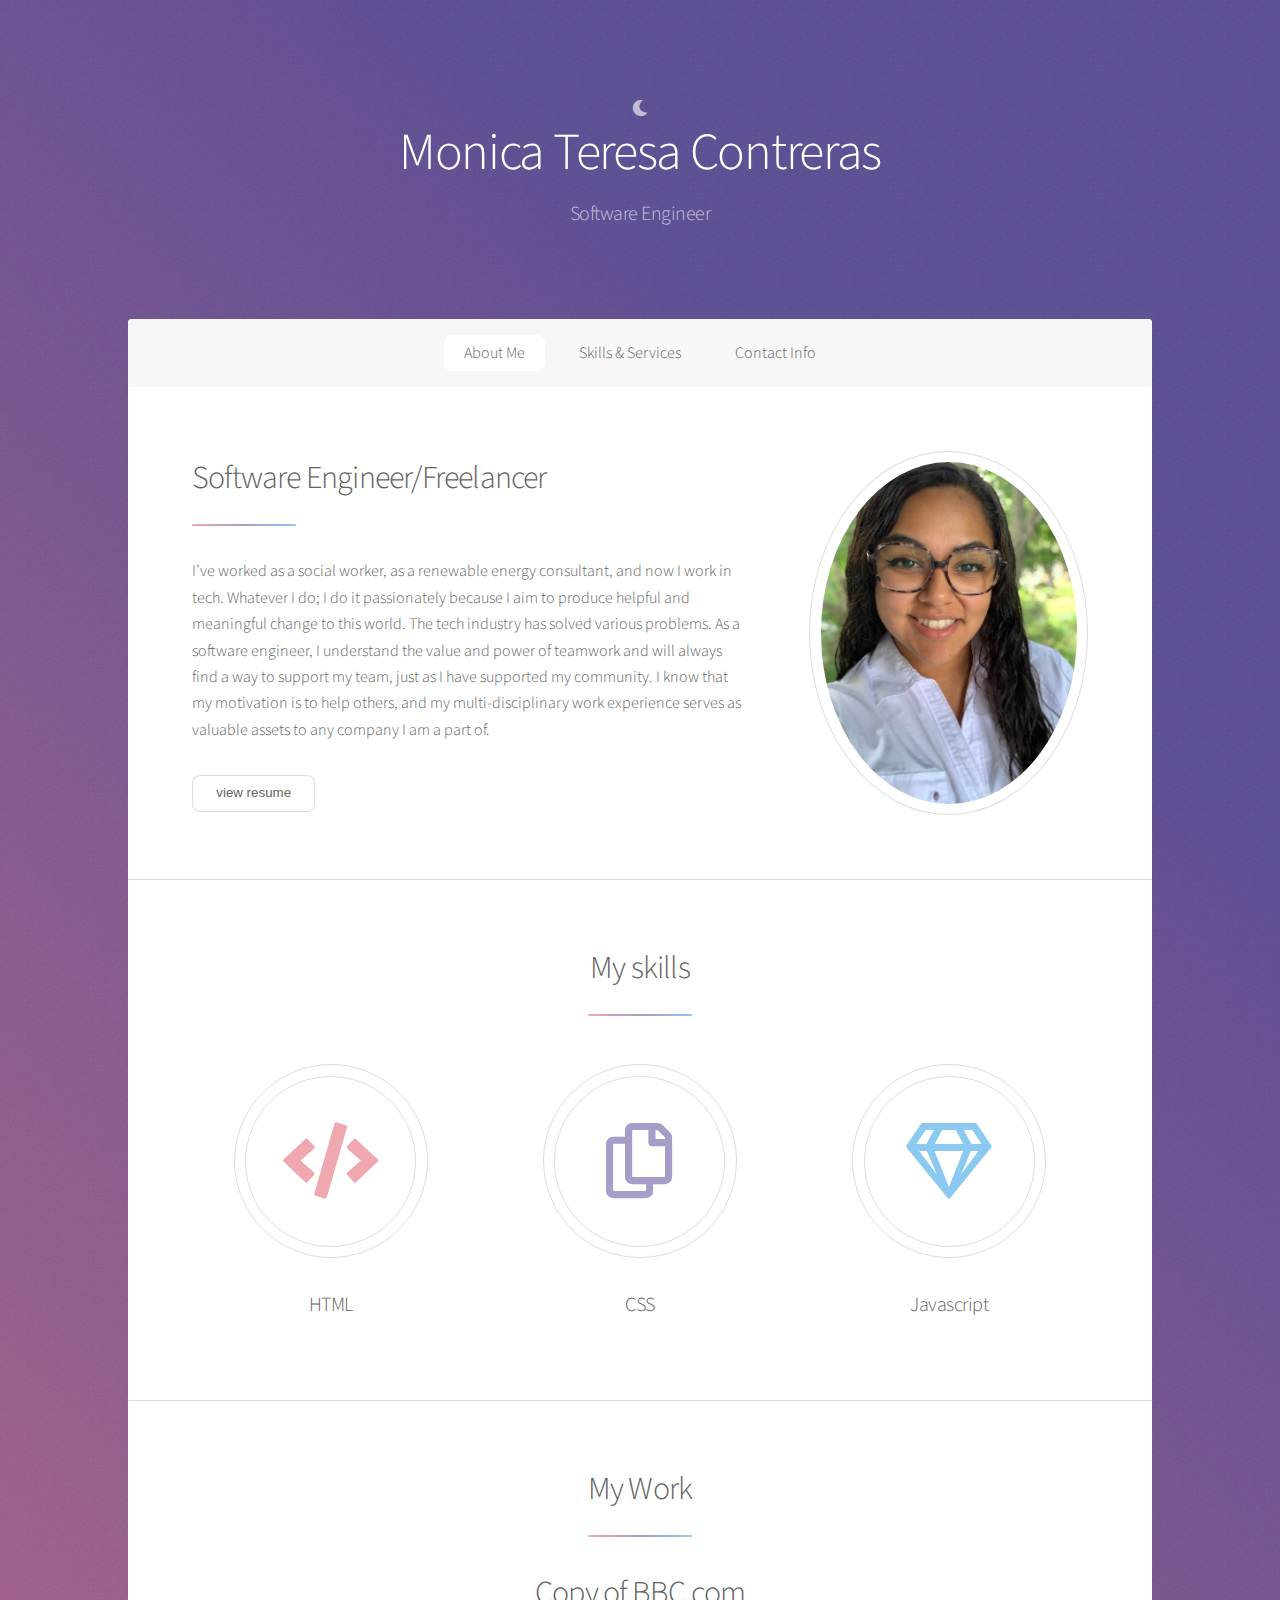
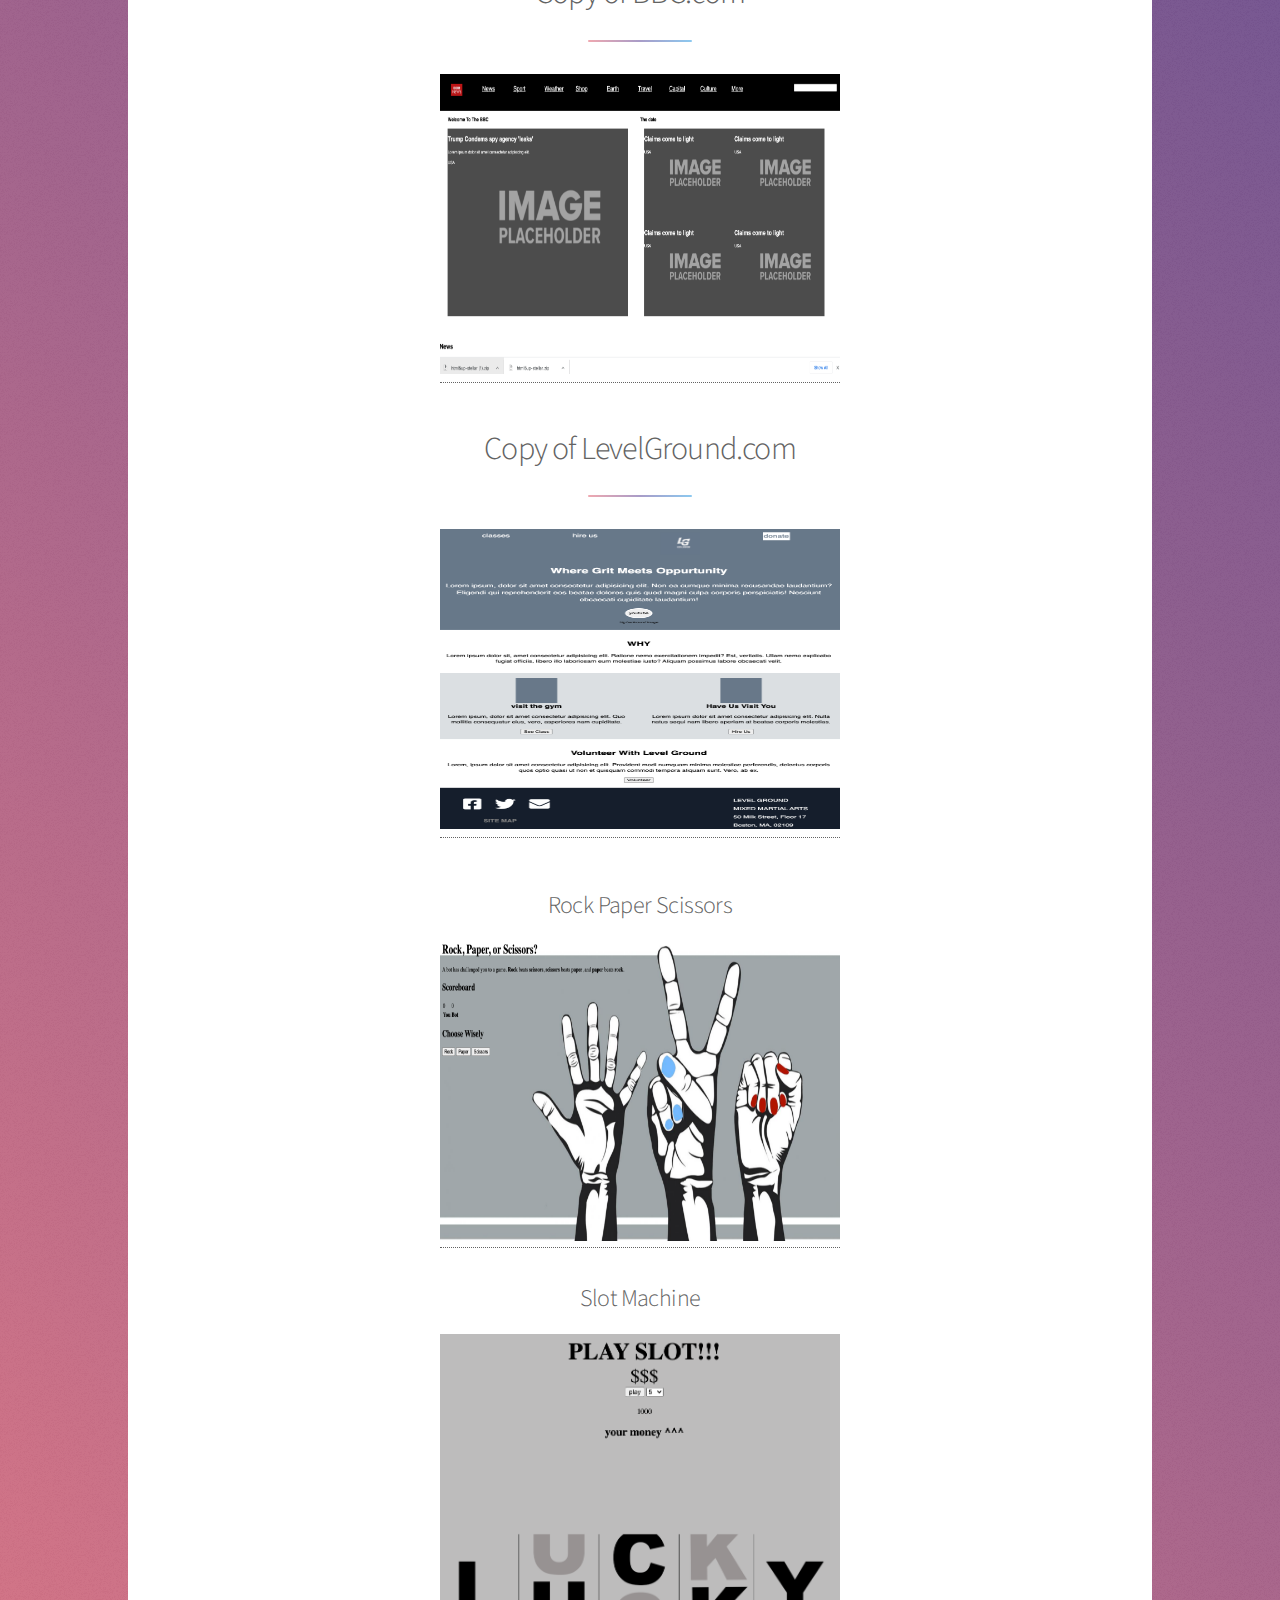
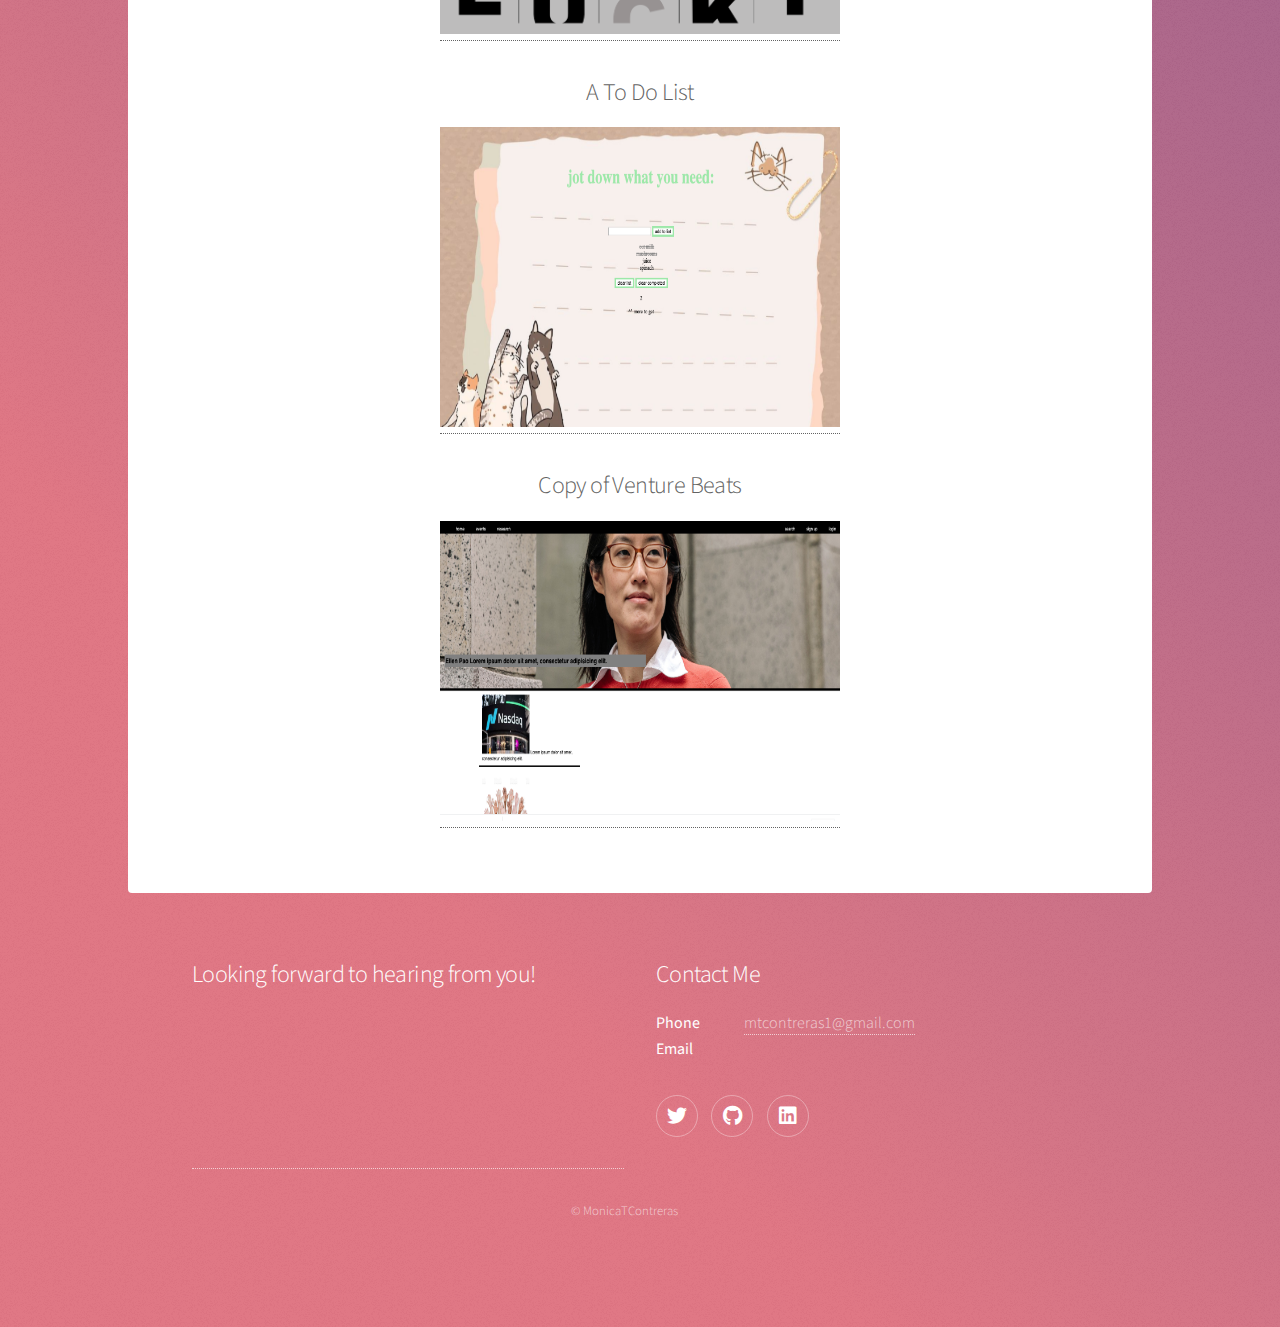
==== portfolio/index.html @ 84d10ff9 "firstPush" ====
<!DOCTYPE HTML>
<!--
	Stellar by HTML5 UP
	html5up.net | @ajlkn
	Free for personal and commercial use under the CCA 3.0 license (html5up.net/license)
-->
<html>
	<head>
		<title>Monica Contreras's portfolio </title>
		<meta charset="utf-8" />
		<meta name="viewport" content="width=device-width, initial-scale=1, user-scalable=no" />
		<link rel="stylesheet" href="assets/css/main.css" />
		<noscript><link rel="stylesheet" href="assets/css/noscript.css" /></noscript>
	</head>
	<body class="is-preload">

		<!-- Wrapper -->
			<div id="wrapper">

				<!-- Header -->
					<header id="header" class="alt">
						<i class="fas fa-moon"></i>
						<!-- <span class="logo"><img src="images/logo.svg" alt="" /></span> -->
						<h1>Monica Teresa Contreras</h1>
						<p>  Software Engineer </p>
					</header>
				

				<!-- Nav -->
					<nav id="nav">
						<ul>
							<li><a href="#intro" class="active">About Me</a></li>
							<li><a href="#first">Skills & Services</a></li>
							<li><a href="#cta">Contact Info </a></li>
						</ul>
					</nav>

				<!-- Main -->
					<div id="main">

						<!-- Introduction -->
							<section id="intro" class="main">
								<div class="spotlight">
									<div class="content">
										<header class="major">
											<h2> Software Engineer/Freelancer</h2>
										</header>
										<p> 
											​​I’ve worked as a social worker, as a renewable energy consultant, and now I work in tech. Whatever I do; I do it passionately because I aim to produce helpful and meaningful change to this world. The tech industry has solved various problems. As a software engineer, I understand the value and power of teamwork and will always find a way to support my team, just as I have supported my community. I know that my motivation is to help others, and my multi-disciplinary work experience serves as valuable assets to any company I am a part of. 
										</p>
										<button>view resume</button>

									
									</div>
									<span class="image"><img src="images/resumepicture.jpeg" alt="" /></span>
								</div>
							</section>

						<!-- First Section -->
							<section id="first" class="main special">
								<header class="major">
									<h2> My skills</h2>
								</header>
								<ul class="features">
									<li>
										<span class="icon solid major style1 fa-code"></span>
										<h3>HTML</h3>
									</li>
									<li>
										<span class="icon major style3 fa-copy"></span>
										<h3>CSS</h3>
									</li>
									<li>
										<span class="icon major style5 fa-gem"></span>
										<h3>Javascript</h3>
									</li>
								</ul>
				
								</footer>
							</section>

					
						<!-- Get Started -->
							<section id="cta" class="main special">
								<header class="major">
									<h2>My Work</h2>
									<h2>Copy of BBC.com</h2>
									<p> <a href="https://monicasbbc.netlify.app/"><img src="images/bbcscreenshot.png"alt="BBC" width="400" height="300"></a></p>

									<h2>Copy of LevelGround.com</h2>
								<p> <a href="https://monicasthelevelground.netlify.app"><img src="images/levelgroundscreenshot.png" alt="levelground" width="400" height="300" >
								</a></p>
								</header>
								<footer class="major"> 
									<h2>Rock Paper Scissors</h2>
									<p> <a href="https://monicasrockpaperscissors.netlify.app/"><img src="images/rockpapersciss.png" alt="rock paper scissors" width="400" height="300"></a></p>
									<h2>Slot Machine</h2>
									<p> <a href="https://monicasslotmachine.netlify.app"><img src="images/slot.png" alt="slot machine" width="400" height="300"></p>
									<h2>A To Do List</h2>
									<p> <a href="https://monicastodolist.netlify.app"><img src="images/todo.png" alt="to do list" width="400" height="300"></p>
									<h2> Copy of Venture Beats</h2>
									<p> <a href="https://monicastheventurebeats.netlify.app"><img src="images/venture.png" alt="venture beats" width="400" height="300"></p>
									
								</footer>
							</section>

					</div>

				<!-- Footer -->
					<footer id="footer">
						<section>
							<h2>Looking forward to hearing from you!</h2>
						
							<!-- <ul class="actions">
								<li><a href="generic.html" class="button">Learn More</a></li>
							</ul> -->
						</section>
						<section>
							<h2>Contact Me</h2>
							<dl class="alt">
								<dt>Phone</dt>
								<dd></dd>
								<dt>Email</dt>
								<dd><a href="#">mtcontreras1@gmail.com</a></dd>
							</dl>
							<ul class="icons">
								<li><a href="https://twitter.com/MContreras_112" class="icon brands fa-twitter alt"><span class="label">Twitter</span></a></li>
								<li><a href="https://github.com/Mcontre11" class="icon brands fa-github alt"><span class="label">GitHub</span></a></li>
								<li><a href="https://www.linkedin.com/in/monica-contreras-5889a5202/" class="icon brands fa-linkedin alt"><span class="label"></span></a></li>
							</ul>
							</section>
							
						
						<p class="copyright">&copy; MonicaTContreras</p>
					</footer>

			</div>

		<!-- Scripts -->
			<script src="assets/js/jquery.min.js"></script>
			<script src="assets/js/jquery.scrollex.min.js"></script>
			<script src="assets/js/jquery.scrolly.min.js"></script>
			<script src="assets/js/browser.min.js"></script>
			<script src="assets/js/breakpoints.min.js"></script>
			<script src="assets/js/util.js"></script>
			<script src="assets/js/main.js"></script>

	</body>
</html>
---- portfolio/assets/css/main.css ----
@import url(fontawesome-all.min.css);
@import 'https://fonts.googleapis.com/css?family=Source+Sans+Pro:300,400';

/*
	Stellar by HTML5 UP
	html5up.net | @ajlkn
	Free for personal and commercial use under the CCA 3.0 license (html5up.net/license)
*/

html, body, div, span, applet, object,
iframe, h1, h2, h3, h4, h5, h6, p, blockquote,
pre, a, abbr, acronym, address, big, cite,
code, del, dfn, em, img, ins, kbd, q, s, samp,
small, strike, strong, sub, sup, tt, var, b,
u, i, center, dl, dt, dd, ol, ul, li, fieldset,
form, label, legend, table, caption, tbody,
tfoot, thead, tr, th, td, article, aside,
canvas, details, embed, figure, figcaption,
footer, header, hgroup, menu, nav, output, ruby,
section, summary, time, mark, audio, video {
	margin: 0;
	padding: 0;
	border: 0;
	font-size: 100%;
	font: inherit;
	vertical-align: baseline;}

article, aside, details, figcaption, figure,
footer, header, hgroup, menu, nav, section {
	display: block;}

body {
	line-height: 1;
}

ol, ul {
	list-style: none;
}

blockquote, q {
	quotes: none;
}

	blockquote:before, blockquote:after, q:before, q:after {
		content: '';
		content: none;
	}

table {
	border-collapse: collapse;
	border-spacing: 0;
}

body {
	-webkit-text-size-adjust: none;
}

mark {
	background-color: transparent;
	color: inherit;
}

input::-moz-focus-inner {
	border: 0;
	padding: 0;
}

input, select, textarea {
	-moz-appearance: none;
	-webkit-appearance: none;
	-ms-appearance: none;
	appearance: none;
}

/* Basic */

	@-ms-viewport {
		width: device-width;
	}

	body {
		-ms-overflow-style: scrollbar;
	}

	@media screen and (max-width: 480px) {

		html, body {
			min-width: 320px;
		}

	}

	html {
		box-sizing: border-box;
	}

	*, *:before, *:after {
		box-sizing: inherit;
	}

	body {
		background-color: #935d8c;
		background-image: url("images/overlay.png"), -moz-linear-gradient(45deg, #e37682 15%, #5f4d93 85%);
		background-image: url("images/overlay.png"), -webkit-linear-gradient(45deg, #e37682 15%, #5f4d93 85%);
		background-image: url("images/overlay.png"), -ms-linear-gradient(45deg, #e37682 15%, #5f4d93 85%);
		background-image: url("images/overlay.png"), linear-gradient(45deg, #e37682 15%, #5f4d93 85%);
	}

		body.is-preload *, body.is-preload *:before, body.is-preload *:after {
			-moz-animation: none !important;
			-webkit-animation: none !important;
			-ms-animation: none !important;
			animation: none !important;
			-moz-transition: none !important;
			-webkit-transition: none !important;
			-ms-transition: none !important;
			transition: none !important;
		}

/* Type */

	body {
		background-color: #935d8c;
		color: rgba(255, 255, 255, 0.65);
	}

	body, input, select, textarea {
		font-family: "Source Sans Pro", Helvetica, sans-serif;
		font-size: 17pt;
		font-weight: 300;
		line-height: 1.65;
	}

		@media screen and (max-width: 1680px) {

			body, input, select, textarea {
				font-size: 14pt;
			}

		}

		@media screen and (max-width: 1280px) {

			body, input, select, textarea {
				font-size: 12pt;
			}

		}

		@media screen and (max-width: 360px) {

			body, input, select, textarea {
				font-size: 11pt;
			}

		}

	a {
		-moz-transition: color 0.2s ease, border-bottom 0.2s ease;
		-webkit-transition: color 0.2s ease, border-bottom 0.2s ease;
		-ms-transition: color 0.2s ease, border-bottom 0.2s ease;
		transition: color 0.2s ease, border-bottom 0.2s ease;
		text-decoration: none;
		border-bottom: dotted 1px;
		color: inherit;
	}

		a:hover {
			border-bottom-color: transparent;
		}

	strong, b {
		font-weight: 400;
	}

	em, i {
		font-style: italic;
	}

	p {
		margin: 0 0 2em 0;
	}

		p.content {
			-moz-columns: 20em 2;
			-webkit-columns: 20em 2;
			-ms-columns: 20em 2;
			columns: 20em 2;
			-moz-column-gap: 2em;
			-webkit-column-gap: 2em;
			-ms-column-gap: 2em;
			column-gap: 2em;
			text-align: justify;
		}

	h1, h2, h3, h4, h5, h6 {
		font-weight: 300;
		line-height: 1.5;
		margin: 0 0 0.7em 0;
		letter-spacing: -0.025em;
	}

		h1 a, h2 a, h3 a, h4 a, h5 a, h6 a {
			color: inherit;
			text-decoration: none;
		}

	h1 {
		font-size: 2.5em;
		line-height: 1.2;
	}

	h2 {
		font-size: 1.5em;
	}

	h3 {
		font-size: 1.25em;
	}

	h4 {
		font-size: 1.1em;
	}

	h5 {
		font-size: 0.9em;
	}

	h6 {
		font-size: 0.7em;
	}

	@media screen and (max-width: 736px) {

		h1 {
			font-size: 2em;
		}

	}

	sub {
		font-size: 0.8em;
		position: relative;
		top: 0.5em;
	}

	sup {
		font-size: 0.8em;
		position: relative;
		top: -0.5em;
	}

	blockquote {
		border-left: solid 4px;
		font-style: italic;
		margin: 0 0 2em 0;
		padding: 0.5em 0 0.5em 2em;
	}

	code {
		border-radius: 8px;
		border: solid 1px;
		font-family: "Courier New", monospace;
		font-size: 0.9em;
		margin: 0 0.25em;
		padding: 0.25em 0.65em;
	}

	pre {
		-webkit-overflow-scrolling: touch;
		font-family: "Courier New", monospace;
		font-size: 0.9em;
		margin: 0 0 2em 0;
	}

		pre code {
			display: block;
			line-height: 1.75;
			padding: 1em 1.5em;
			overflow-x: auto;
		}

	hr {
		border: 0;
		border-bottom: solid 1px;
		margin: 2em 0;
	}

		hr.major {
			margin: 3em 0;
		}

	.align-left {
		text-align: left;
	}

	.align-center {
		text-align: center;
	}

	.align-right {
		text-align: right;
	}

	input, select, textarea {
		color: #ffffff;
	}

	a:hover {
		color: #ffffff;
	}

	strong, b {
		color: #ffffff;
	}

	h1, h2, h3, h4, h5, h6 {
		color: #ffffff;
	}

	blockquote {
		border-left-color: rgba(255, 255, 255, 0.35);
	}

	code {
		background: rgba(255, 255, 255, 0.075);
		border-color: rgba(255, 255, 255, 0.35);
	}

	hr {
		border-bottom-color: rgba(255, 255, 255, 0.35);
	}

/* Row */

	.row {
		display: flex;
		flex-wrap: wrap;
		box-sizing: border-box;
		align-items: stretch;
	}

		.row > * {
			box-sizing: border-box;
		}

		.row.gtr-uniform > * > :last-child {
			margin-bottom: 0;
		}

		.row.aln-left {
			justify-content: flex-start;
		}

		.row.aln-center {
			justify-content: center;
		}

		.row.aln-right {
			justify-content: flex-end;
		}

		.row.aln-top {
			align-items: flex-start;
		}

		.row.aln-middle {
			align-items: center;
		}

		.row.aln-bottom {
			align-items: flex-end;
		}

		.row > .imp {
			order: -1;
		}

		.row > .col-1 {
			width: 8.33333%;
		}

		.row > .off-1 {
			margin-left: 8.33333%;
		}

		.row > .col-2 {
			width: 16.66667%;
		}

		.row > .off-2 {
			margin-left: 16.66667%;
		}

		.row > .col-3 {
			width: 25%;
		}

		.row > .off-3 {
			margin-left: 25%;
		}

		.row > .col-4 {
			width: 33.33333%;
		}

		.row > .off-4 {
			margin-left: 33.33333%;
		}

		.row > .col-5 {
			width: 41.66667%;
		}

		.row > .off-5 {
			margin-left: 41.66667%;
		}

		.row > .col-6 {
			width: 50%;
		}

		.row > .off-6 {
			margin-left: 50%;
		}

		.row > .col-7 {
			width: 58.33333%;
		}

		.row > .off-7 {
			margin-left: 58.33333%;
		}

		.row > .col-8 {
			width: 66.66667%;
		}

		.row > .off-8 {
			margin-left: 66.66667%;
		}

		.row > .col-9 {
			width: 75%;
		}

		.row > .off-9 {
			margin-left: 75%;
		}

		.row > .col-10 {
			width: 83.33333%;
		}

		.row > .off-10 {
			margin-left: 83.33333%;
		}

		.row > .col-11 {
			width: 91.66667%;
		}

		.row > .off-11 {
			margin-left: 91.66667%;
		}

		.row > .col-12 {
			width: 100%;
		}

		.row > .off-12 {
			margin-left: 100%;
		}

		.row.gtr-0 {
			margin-top: 0;
			margin-left: 0em;
		}

			.row.gtr-0 > * {
				padding: 0 0 0 0em;
			}

			.row.gtr-0.gtr-uniform {
				margin-top: 0em;
			}

				.row.gtr-0.gtr-uniform > * {
					padding-top: 0em;
				}

		.row.gtr-25 {
			margin-top: 0;
			margin-left: -0.375em;
		}

			.row.gtr-25 > * {
				padding: 0 0 0 0.375em;
			}

			.row.gtr-25.gtr-uniform {
				margin-top: -0.375em;
			}

				.row.gtr-25.gtr-uniform > * {
					padding-top: 0.375em;
				}

		.row.gtr-50 {
			margin-top: 0;
			margin-left: -0.75em;
		}

			.row.gtr-50 > * {
				padding: 0 0 0 0.75em;
			}

			.row.gtr-50.gtr-uniform {
				margin-top: -0.75em;
			}

				.row.gtr-50.gtr-uniform > * {
					padding-top: 0.75em;
				}

		.row {
			margin-top: 0;
			margin-left: -1.5em;
		}

			.row > * {
				padding: 0 0 0 1.5em;
			}

			.row.gtr-uniform {
				margin-top: -1.5em;
			}

				.row.gtr-uniform > * {
					padding-top: 1.5em;
				}

		.row.gtr-150 {
			margin-top: 0;
			margin-left: -2.25em;
		}

			.row.gtr-150 > * {
				padding: 0 0 0 2.25em;
			}

			.row.gtr-150.gtr-uniform {
				margin-top: -2.25em;
			}

				.row.gtr-150.gtr-uniform > * {
					padding-top: 2.25em;
				}

		.row.gtr-200 {
			margin-top: 0;
			margin-left: -3em;
		}

			.row.gtr-200 > * {
				padding: 0 0 0 3em;
			}

			.row.gtr-200.gtr-uniform {
				margin-top: -3em;
			}

				.row.gtr-200.gtr-uniform > * {
					padding-top: 3em;
				}

		@media screen and (max-width: 1680px) {

			.row {
				display: flex;
				flex-wrap: wrap;
				box-sizing: border-box;
				align-items: stretch;
			}

				.row > * {
					box-sizing: border-box;
				}

				.row.gtr-uniform > * > :last-child {
					margin-bottom: 0;
				}

				.row.aln-left {
					justify-content: flex-start;
				}

				.row.aln-center {
					justify-content: center;
				}

				.row.aln-right {
					justify-content: flex-end;
				}

				.row.aln-top {
					align-items: flex-start;
				}

				.row.aln-middle {
					align-items: center;
				}

				.row.aln-bottom {
					align-items: flex-end;
				}

				.row > .imp-xlarge {
					order: -1;
				}

				.row > .col-1-xlarge {
					width: 8.33333%;
				}

				.row > .off-1-xlarge {
					margin-left: 8.33333%;
				}

				.row > .col-2-xlarge {
					width: 16.66667%;
				}

				.row > .off-2-xlarge {
					margin-left: 16.66667%;
				}

				.row > .col-3-xlarge {
					width: 25%;
				}

				.row > .off-3-xlarge {
					margin-left: 25%;
				}

				.row > .col-4-xlarge {
					width: 33.33333%;
				}

				.row > .off-4-xlarge {
					margin-left: 33.33333%;
				}

				.row > .col-5-xlarge {
					width: 41.66667%;
				}

				.row > .off-5-xlarge {
					margin-left: 41.66667%;
				}

				.row > .col-6-xlarge {
					width: 50%;
				}

				.row > .off-6-xlarge {
					margin-left: 50%;
				}

				.row > .col-7-xlarge {
					width: 58.33333%;
				}

				.row > .off-7-xlarge {
					margin-left: 58.33333%;
				}

				.row > .col-8-xlarge {
					width: 66.66667%;
				}

				.row > .off-8-xlarge {
					margin-left: 66.66667%;
				}

				.row > .col-9-xlarge {
					width: 75%;
				}

				.row > .off-9-xlarge {
					margin-left: 75%;
				}

				.row > .col-10-xlarge {
					width: 83.33333%;
				}

				.row > .off-10-xlarge {
					margin-left: 83.33333%;
				}

				.row > .col-11-xlarge {
					width: 91.66667%;
				}

				.row > .off-11-xlarge {
					margin-left: 91.66667%;
				}

				.row > .col-12-xlarge {
					width: 100%;
				}

				.row > .off-12-xlarge {
					margin-left: 100%;
				}

				.row.gtr-0 {
					margin-top: 0;
					margin-left: 0em;
				}

					.row.gtr-0 > * {
						padding: 0 0 0 0em;
					}

					.row.gtr-0.gtr-uniform {
						margin-top: 0em;
					}

						.row.gtr-0.gtr-uniform > * {
							padding-top: 0em;
						}

				.row.gtr-25 {
					margin-top: 0;
					margin-left: -0.375em;
				}

					.row.gtr-25 > * {
						padding: 0 0 0 0.375em;
					}

					.row.gtr-25.gtr-uniform {
						margin-top: -0.375em;
					}

						.row.gtr-25.gtr-uniform > * {
							padding-top: 0.375em;
						}

				.row.gtr-50 {
					margin-top: 0;
					margin-left: -0.75em;
				}

					.row.gtr-50 > * {
						padding: 0 0 0 0.75em;
					}

					.row.gtr-50.gtr-uniform {
						margin-top: -0.75em;
					}

						.row.gtr-50.gtr-uniform > * {
							padding-top: 0.75em;
						}

				.row {
					margin-top: 0;
					margin-left: -1.5em;
				}

					.row > * {
						padding: 0 0 0 1.5em;
					}

					.row.gtr-uniform {
						margin-top: -1.5em;
					}

						.row.gtr-uniform > * {
							padding-top: 1.5em;
						}

				.row.gtr-150 {
					margin-top: 0;
					margin-left: -2.25em;
				}

					.row.gtr-150 > * {
						padding: 0 0 0 2.25em;
					}

					.row.gtr-150.gtr-uniform {
						margin-top: -2.25em;
					}

						.row.gtr-150.gtr-uniform > * {
							padding-top: 2.25em;
						}

				.row.gtr-200 {
					margin-top: 0;
					margin-left: -3em;
				}

					.row.gtr-200 > * {
						padding: 0 0 0 3em;
					}

					.row.gtr-200.gtr-uniform {
						margin-top: -3em;
					}

						.row.gtr-200.gtr-uniform > * {
							padding-top: 3em;
						}

		}

		@media screen and (max-width: 1280px) {

			.row {
				display: flex;
				flex-wrap: wrap;
				box-sizing: border-box;
				align-items: stretch;
			}

				.row > * {
					box-sizing: border-box;
				}

				.row.gtr-uniform > * > :last-child {
					margin-bottom: 0;
				}

				.row.aln-left {
					justify-content: flex-start;
				}

				.row.aln-center {
					justify-content: center;
				}

				.row.aln-right {
					justify-content: flex-end;
				}

				.row.aln-top {
					align-items: flex-start;
				}

				.row.aln-middle {
					align-items: center;
				}

				.row.aln-bottom {
					align-items: flex-end;
				}

				.row > .imp-large {
					order: -1;
				}

				.row > .col-1-large {
					width: 8.33333%;
				}

				.row > .off-1-large {
					margin-left: 8.33333%;
				}

				.row > .col-2-large {
					width: 16.66667%;
				}

				.row > .off-2-large {
					margin-left: 16.66667%;
				}

				.row > .col-3-large {
					width: 25%;
				}

				.row > .off-3-large {
					margin-left: 25%;
				}

				.row > .col-4-large {
					width: 33.33333%;
				}

				.row > .off-4-large {
					margin-left: 33.33333%;
				}

				.row > .col-5-large {
					width: 41.66667%;
				}

				.row > .off-5-large {
					margin-left: 41.66667%;
				}

				.row > .col-6-large {
					width: 50%;
				}

				.row > .off-6-large {
					margin-left: 50%;
				}

				.row > .col-7-large {
					width: 58.33333%;
				}

				.row > .off-7-large {
					margin-left: 58.33333%;
				}

				.row > .col-8-large {
					width: 66.66667%;
				}

				.row > .off-8-large {
					margin-left: 66.66667%;
				}

				.row > .col-9-large {
					width: 75%;
				}

				.row > .off-9-large {
					margin-left: 75%;
				}

				.row > .col-10-large {
					width: 83.33333%;
				}

				.row > .off-10-large {
					margin-left: 83.33333%;
				}

				.row > .col-11-large {
					width: 91.66667%;
				}

				.row > .off-11-large {
					margin-left: 91.66667%;
				}

				.row > .col-12-large {
					width: 100%;
				}

				.row > .off-12-large {
					margin-left: 100%;
				}

				.row.gtr-0 {
					margin-top: 0;
					margin-left: 0em;
				}

					.row.gtr-0 > * {
						padding: 0 0 0 0em;
					}

					.row.gtr-0.gtr-uniform {
						margin-top: 0em;
					}

						.row.gtr-0.gtr-uniform > * {
							padding-top: 0em;
						}

				.row.gtr-25 {
					margin-top: 0;
					margin-left: -0.375em;
				}

					.row.gtr-25 > * {
						padding: 0 0 0 0.375em;
					}

					.row.gtr-25.gtr-uniform {
						margin-top: -0.375em;
					}

						.row.gtr-25.gtr-uniform > * {
							padding-top: 0.375em;
						}

				.row.gtr-50 {
					margin-top: 0;
					margin-left: -0.75em;
				}

					.row.gtr-50 > * {
						padding: 0 0 0 0.75em;
					}

					.row.gtr-50.gtr-uniform {
						margin-top: -0.75em;
					}

						.row.gtr-50.gtr-uniform > * {
							padding-top: 0.75em;
						}

				.row {
					margin-top: 0;
					margin-left: -1.5em;
				}

					.row > * {
						padding: 0 0 0 1.5em;
					}

					.row.gtr-uniform {
						margin-top: -1.5em;
					}

						.row.gtr-uniform > * {
							padding-top: 1.5em;
						}

				.row.gtr-150 {
					margin-top: 0;
					margin-left: -2.25em;
				}

					.row.gtr-150 > * {
						padding: 0 0 0 2.25em;
					}

					.row.gtr-150.gtr-uniform {
						margin-top: -2.25em;
					}

						.row.gtr-150.gtr-uniform > * {
							padding-top: 2.25em;
						}

				.row.gtr-200 {
					margin-top: 0;
					margin-left: -3em;
				}

					.row.gtr-200 > * {
						padding: 0 0 0 3em;
					}

					.row.gtr-200.gtr-uniform {
						margin-top: -3em;
					}

						.row.gtr-200.gtr-uniform > * {
							padding-top: 3em;
						}

		}

		@media screen and (max-width: 980px) {

			.row {
				display: flex;
				flex-wrap: wrap;
				box-sizing: border-box;
				align-items: stretch;
			}

				.row > * {
					box-sizing: border-box;
				}

				.row.gtr-uniform > * > :last-child {
					margin-bottom: 0;
				}

				.row.aln-left {
					justify-content: flex-start;
				}

				.row.aln-center {
					justify-content: center;
				}

				.row.aln-right {
					justify-content: flex-end;
				}

				.row.aln-top {
					align-items: flex-start;
				}

				.row.aln-middle {
					align-items: center;
				}

				.row.aln-bottom {
					align-items: flex-end;
				}

				.row > .imp-medium {
					order: -1;
				}

				.row > .col-1-medium {
					width: 8.33333%;
				}

				.row > .off-1-medium {
					margin-left: 8.33333%;
				}

				.row > .col-2-medium {
					width: 16.66667%;
				}

				.row > .off-2-medium {
					margin-left: 16.66667%;
				}

				.row > .col-3-medium {
					width: 25%;
				}

				.row > .off-3-medium {
					margin-left: 25%;
				}

				.row > .col-4-medium {
					width: 33.33333%;
				}

				.row > .off-4-medium {
					margin-left: 33.33333%;
				}

				.row > .col-5-medium {
					width: 41.66667%;
				}

				.row > .off-5-medium {
					margin-left: 41.66667%;
				}

				.row > .col-6-medium {
					width: 50%;
				}

				.row > .off-6-medium {
					margin-left: 50%;
				}

				.row > .col-7-medium {
					width: 58.33333%;
				}

				.row > .off-7-medium {
					margin-left: 58.33333%;
				}

				.row > .col-8-medium {
					width: 66.66667%;
				}

				.row > .off-8-medium {
					margin-left: 66.66667%;
				}

				.row > .col-9-medium {
					width: 75%;
				}

				.row > .off-9-medium {
					margin-left: 75%;
				}

				.row > .col-10-medium {
					width: 83.33333%;
				}

				.row > .off-10-medium {
					margin-left: 83.33333%;
				}

				.row > .col-11-medium {
					width: 91.66667%;
				}

				.row > .off-11-medium {
					margin-left: 91.66667%;
				}

				.row > .col-12-medium {
					width: 100%;
				}

				.row > .off-12-medium {
					margin-left: 100%;
				}

				.row.gtr-0 {
					margin-top: 0;
					margin-left: 0em;
				}

					.row.gtr-0 > * {
						padding: 0 0 0 0em;
					}

					.row.gtr-0.gtr-uniform {
						margin-top: 0em;
					}

						.row.gtr-0.gtr-uniform > * {
							padding-top: 0em;
						}

				.row.gtr-25 {
					margin-top: 0;
					margin-left: -0.375em;
				}

					.row.gtr-25 > * {
						padding: 0 0 0 0.375em;
					}

					.row.gtr-25.gtr-uniform {
						margin-top: -0.375em;
					}

						.row.gtr-25.gtr-uniform > * {
							padding-top: 0.375em;
						}

				.row.gtr-50 {
					margin-top: 0;
					margin-left: -0.75em;
				}

					.row.gtr-50 > * {
						padding: 0 0 0 0.75em;
					}

					.row.gtr-50.gtr-uniform {
						margin-top: -0.75em;
					}

						.row.gtr-50.gtr-uniform > * {
							padding-top: 0.75em;
						}

				.row {
					margin-top: 0;
					margin-left: -1.5em;
				}

					.row > * {
						padding: 0 0 0 1.5em;
					}

					.row.gtr-uniform {
						margin-top: -1.5em;
					}

						.row.gtr-uniform > * {
							padding-top: 1.5em;
						}

				.row.gtr-150 {
					margin-top: 0;
					margin-left: -2.25em;
				}

					.row.gtr-150 > * {
						padding: 0 0 0 2.25em;
					}

					.row.gtr-150.gtr-uniform {
						margin-top: -2.25em;
					}

						.row.gtr-150.gtr-uniform > * {
							padding-top: 2.25em;
						}

				.row.gtr-200 {
					margin-top: 0;
					margin-left: -3em;
				}

					.row.gtr-200 > * {
						padding: 0 0 0 3em;
					}

					.row.gtr-200.gtr-uniform {
						margin-top: -3em;
					}

						.row.gtr-200.gtr-uniform > * {
							padding-top: 3em;
						}

		}

		@media screen and (max-width: 736px) {

			.row {
				display: flex;
				flex-wrap: wrap;
				box-sizing: border-box;
				align-items: stretch;
			}

				.row > * {
					box-sizing: border-box;
				}

				.row.gtr-uniform > * > :last-child {
					margin-bottom: 0;
				}

				.row.aln-left {
					justify-content: flex-start;
				}

				.row.aln-center {
					justify-content: center;
				}

				.row.aln-right {
					justify-content: flex-end;
				}

				.row.aln-top {
					align-items: flex-start;
				}

				.row.aln-middle {
					align-items: center;
				}

				.row.aln-bottom {
					align-items: flex-end;
				}

				.row > .imp-small {
					order: -1;
				}

				.row > .col-1-small {
					width: 8.33333%;
				}

				.row > .off-1-small {
					margin-left: 8.33333%;
				}

				.row > .col-2-small {
					width: 16.66667%;
				}

				.row > .off-2-small {
					margin-left: 16.66667%;
				}

				.row > .col-3-small {
					width: 25%;
				}

				.row > .off-3-small {
					margin-left: 25%;
				}

				.row > .col-4-small {
					width: 33.33333%;
				}

				.row > .off-4-small {
					margin-left: 33.33333%;
				}

				.row > .col-5-small {
					width: 41.66667%;
				}

				.row > .off-5-small {
					margin-left: 41.66667%;
				}

				.row > .col-6-small {
					width: 50%;
				}

				.row > .off-6-small {
					margin-left: 50%;
				}

				.row > .col-7-small {
					width: 58.33333%;
				}

				.row > .off-7-small {
					margin-left: 58.33333%;
				}

				.row > .col-8-small {
					width: 66.66667%;
				}

				.row > .off-8-small {
					margin-left: 66.66667%;
				}

				.row > .col-9-small {
					width: 75%;
				}

				.row > .off-9-small {
					margin-left: 75%;
				}

				.row > .col-10-small {
					width: 83.33333%;
				}

				.row > .off-10-small {
					margin-left: 83.33333%;
				}

				.row > .col-11-small {
					width: 91.66667%;
				}

				.row > .off-11-small {
					margin-left: 91.66667%;
				}

				.row > .col-12-small {
					width: 100%;
				}

				.row > .off-12-small {
					margin-left: 100%;
				}

				.row.gtr-0 {
					margin-top: 0;
					margin-left: 0em;
				}

					.row.gtr-0 > * {
						padding: 0 0 0 0em;
					}

					.row.gtr-0.gtr-uniform {
						margin-top: 0em;
					}

						.row.gtr-0.gtr-uniform > * {
							padding-top: 0em;
						}

				.row.gtr-25 {
					margin-top: 0;
					margin-left: -0.25em;
				}

					.row.gtr-25 > * {
						padding: 0 0 0 0.25em;
					}

					.row.gtr-25.gtr-uniform {
						margin-top: -0.25em;
					}

						.row.gtr-25.gtr-uniform > * {
							padding-top: 0.25em;
						}

				.row.gtr-50 {
					margin-top: 0;
					margin-left: -0.5em;
				}

					.row.gtr-50 > * {
						padding: 0 0 0 0.5em;
					}

					.row.gtr-50.gtr-uniform {
						margin-top: -0.5em;
					}

						.row.gtr-50.gtr-uniform > * {
							padding-top: 0.5em;
						}

				.row {
					margin-top: 0;
					margin-left: -1em;
				}

					.row > * {
						padding: 0 0 0 1em;
					}

					.row.gtr-uniform {
						margin-top: -1em;
					}

						.row.gtr-uniform > * {
							padding-top: 1em;
						}

				.row.gtr-150 {
					margin-top: 0;
					margin-left: -1.5em;
				}

					.row.gtr-150 > * {
						padding: 0 0 0 1.5em;
					}

					.row.gtr-150.gtr-uniform {
						margin-top: -1.5em;
					}

						.row.gtr-150.gtr-uniform > * {
							padding-top: 1.5em;
						}

				.row.gtr-200 {
					margin-top: 0;
					margin-left: -2em;
				}

					.row.gtr-200 > * {
						padding: 0 0 0 2em;
					}

					.row.gtr-200.gtr-uniform {
						margin-top: -2em;
					}

						.row.gtr-200.gtr-uniform > * {
							padding-top: 2em;
						}

		}

		@media screen and (max-width: 480px) {

			.row {
				display: flex;
				flex-wrap: wrap;
				box-sizing: border-box;
				align-items: stretch;
			}

				.row > * {
					box-sizing: border-box;
				}

				.row.gtr-uniform > * > :last-child {
					margin-bottom: 0;
				}

				.row.aln-left {
					justify-content: flex-start;
				}

				.row.aln-center {
					justify-content: center;
				}

				.row.aln-right {
					justify-content: flex-end;
				}

				.row.aln-top {
					align-items: flex-start;
				}

				.row.aln-middle {
					align-items: center;
				}

				.row.aln-bottom {
					align-items: flex-end;
				}

				.row > .imp-xsmall {
					order: -1;
				}

				.row > .col-1-xsmall {
					width: 8.33333%;
				}

				.row > .off-1-xsmall {
					margin-left: 8.33333%;
				}

				.row > .col-2-xsmall {
					width: 16.66667%;
				}

				.row > .off-2-xsmall {
					margin-left: 16.66667%;
				}

				.row > .col-3-xsmall {
					width: 25%;
				}

				.row > .off-3-xsmall {
					margin-left: 25%;
				}

				.row > .col-4-xsmall {
					width: 33.33333%;
				}

				.row > .off-4-xsmall {
					margin-left: 33.33333%;
				}

				.row > .col-5-xsmall {
					width: 41.66667%;
				}

				.row > .off-5-xsmall {
					margin-left: 41.66667%;
				}

				.row > .col-6-xsmall {
					width: 50%;
				}

				.row > .off-6-xsmall {
					margin-left: 50%;
				}

				.row > .col-7-xsmall {
					width: 58.33333%;
				}

				.row > .off-7-xsmall {
					margin-left: 58.33333%;
				}

				.row > .col-8-xsmall {
					width: 66.66667%;
				}

				.row > .off-8-xsmall {
					margin-left: 66.66667%;
				}

				.row > .col-9-xsmall {
					width: 75%;
				}

				.row > .off-9-xsmall {
					margin-left: 75%;
				}

				.row > .col-10-xsmall {
					width: 83.33333%;
				}

				.row > .off-10-xsmall {
					margin-left: 83.33333%;
				}

				.row > .col-11-xsmall {
					width: 91.66667%;
				}

				.row > .off-11-xsmall {
					margin-left: 91.66667%;
				}

				.row > .col-12-xsmall {
					width: 100%;
				}

				.row > .off-12-xsmall {
					margin-left: 100%;
				}

				.row.gtr-0 {
					margin-top: 0;
					margin-left: 0em;
				}

					.row.gtr-0 > * {
						padding: 0 0 0 0em;
					}

					.row.gtr-0.gtr-uniform {
						margin-top: 0em;
					}

						.row.gtr-0.gtr-uniform > * {
							padding-top: 0em;
						}

				.row.gtr-25 {
					margin-top: 0;
					margin-left: -0.3125em;
				}

					.row.gtr-25 > * {
						padding: 0 0 0 0.3125em;
					}

					.row.gtr-25.gtr-uniform {
						margin-top: -0.3125em;
					}

						.row.gtr-25.gtr-uniform > * {
							padding-top: 0.3125em;
						}

				.row.gtr-50 {
					margin-top: 0;
					margin-left: -0.625em;
				}

					.row.gtr-50 > * {
						padding: 0 0 0 0.625em;
					}

					.row.gtr-50.gtr-uniform {
						margin-top: -0.625em;
					}

						.row.gtr-50.gtr-uniform > * {
							padding-top: 0.625em;
						}

				.row {
					margin-top: 0;
					margin-left: -1.25em;
				}

					.row > * {
						padding: 0 0 0 1.25em;
					}

					.row.gtr-uniform {
						margin-top: -1.25em;
					}

						.row.gtr-uniform > * {
							padding-top: 1.25em;
						}

				.row.gtr-150 {
					margin-top: 0;
					margin-left: -1.875em;
				}

					.row.gtr-150 > * {
						padding: 0 0 0 1.875em;
					}

					.row.gtr-150.gtr-uniform {
						margin-top: -1.875em;
					}

						.row.gtr-150.gtr-uniform > * {
							padding-top: 1.875em;
						}

				.row.gtr-200 {
					margin-top: 0;
					margin-left: -2.5em;
				}

					.row.gtr-200 > * {
						padding: 0 0 0 2.5em;
					}

					.row.gtr-200.gtr-uniform {
						margin-top: -2.5em;
					}

						.row.gtr-200.gtr-uniform > * {
							padding-top: 2.5em;
						}

		}

/* Box */

	.box {
		border-radius: 8px;
		border: solid;
		margin-bottom: 2em;
		padding: 1.5em;
	}

		.box > :last-child,
		.box > :last-child > :last-child,
		.box > :last-child > :last-child > :last-child {
			margin-bottom: 0;
		}

		.box.alt {
			border: 0;
			border-radius: 0;
			padding: 0;
		}

	.box {
		border-color: rgba(255, 255, 255, 0.35);
	}

/* Button */

	input[type="submit"],
	input[type="reset"],
	input[type="button"],
	button,
	.button {
		-moz-appearance: none;
		-webkit-appearance: none;
		-ms-appearance: none;
		appearance: none;
		-moz-transition: background-color 0.2s ease-in-out, color 0.2s ease-in-out;
		-webkit-transition: background-color 0.2s ease-in-out, color 0.2s ease-in-out;
		-ms-transition: background-color 0.2s ease-in-out, color 0.2s ease-in-out;
		transition: background-color 0.2s ease-in-out, color 0.2s ease-in-out;
		border-radius: 8px;
		border: 0;
		cursor: pointer;
		display: inline-block;
		font-weight: 300;
		height: 2.75em;
		line-height: 2.75em;
		min-width: 9.25em;
		padding: 0 1.5em;
		text-align: center;
		text-decoration: none;
		white-space: nowrap;
	}

		input[type="submit"].icon,
		input[type="reset"].icon,
		input[type="button"].icon,
		button.icon,
		.button.icon {
			padding-left: 1.35em;
		}

			input[type="submit"].icon:before,
			input[type="reset"].icon:before,
			input[type="button"].icon:before,
			button.icon:before,
			.button.icon:before {
				margin-right: 0.5em;
			}

		input[type="submit"].fit,
		input[type="reset"].fit,
		input[type="button"].fit,
		button.fit,
		.button.fit {
			width: 100%;
		}

		input[type="submit"].small,
		input[type="reset"].small,
		input[type="button"].small,
		button.small,
		.button.small {
			font-size: 0.8em;
		}

		input[type="submit"].large,
		input[type="reset"].large,
		input[type="button"].large,
		button.large,
		.button.large {
			font-size: 1.35em;
		}

		input[type="submit"].disabled, input[type="submit"]:disabled,
		input[type="reset"].disabled,
		input[type="reset"]:disabled,
		input[type="button"].disabled,
		input[type="button"]:disabled,
		button.disabled,
		button:disabled,
		.button.disabled,
		.button:disabled {
			pointer-events: none;
			opacity: 0.25;
		}

		@media screen and (max-width: 736px) {

			input[type="submit"],
			input[type="reset"],
			input[type="button"],
			button,
			.button {
				min-width: 0;
			}

		}

	input[type="submit"],
	input[type="reset"],
	input[type="button"],
	button,
	.button {
		background-color: transparent;
		box-shadow: inset 0 0 0 1px rgba(255, 255, 255, 0.35);
		color: #ffffff !important;
	}

		input[type="submit"]:hover,
		input[type="reset"]:hover,
		input[type="button"]:hover,
		button:hover,
		.button:hover {
			background-color: rgba(255, 255, 255, 0.075);
		}

		input[type="submit"]:active,
		input[type="reset"]:active,
		input[type="button"]:active,
		button:active,
		.button:active {
			background-color: rgba(255, 255, 255, 0.2);
		}

		input[type="submit"].icon:before,
		input[type="reset"].icon:before,
		input[type="button"].icon:before,
		button.icon:before,
		.button.icon:before {
			color: rgba(255, 255, 255, 0.5);
		}

		input[type="submit"].primary,
		input[type="reset"].primary,
		input[type="button"].primary,
		button.primary,
		.button.primary {
			background-color: #8cc9f0;
			color: #ffffff !important;
			box-shadow: none;
		}

			input[type="submit"].primary:hover,
			input[type="reset"].primary:hover,
			input[type="button"].primary:hover,
			button.primary:hover,
			.button.primary:hover {
				background-color: #9acff2;
			}

			input[type="submit"].primary:active,
			input[type="reset"].primary:active,
			input[type="button"].primary:active,
			button.primary:active,
			.button.primary:active {
				background-color: #7ec3ee;
			}

			input[type="submit"].primary.icon:before,
			input[type="reset"].primary.icon:before,
			input[type="button"].primary.icon:before,
			button.primary.icon:before,
			.button.primary.icon:before {
				color: #ffffff !important;
			}

/* Form */

	form {
		margin: 0 0 2em 0;
	}

	label {
		display: block;
		font-size: 0.9em;
		font-weight: 400;
		margin: 0 0 1em 0;
	}

	input[type="text"],
	input[type="password"],
	input[type="email"],
	select,
	textarea {
		-moz-appearance: none;
		-webkit-appearance: none;
		-ms-appearance: none;
		appearance: none;
		border-radius: 8px;
		border: solid 1px;
		color: inherit;
		display: block;
		outline: 0;
		padding: 0 1em;
		text-decoration: none;
		width: 100%;
	}

		input[type="text"]:invalid,
		input[type="password"]:invalid,
		input[type="email"]:invalid,
		select:invalid,
		textarea:invalid {
			box-shadow: none;
		}

	select {
		background-size: 1.25rem;
		background-repeat: no-repeat;
		background-position: calc(100% - 1rem) center;
		height: 2.75em;
		padding-right: 2.75em;
		text-overflow: ellipsis;
	}

		select:focus::-ms-value {
			background-color: transparent;
		}

		select::-ms-expand {
			display: none;
		}

	input[type="text"],
	input[type="password"],
	input[type="email"],
	select {
		height: 2.75em;
	}

	textarea {
		padding: 0.75em 1em;
	}

	input[type="checkbox"],
	input[type="radio"] {
		-moz-appearance: none;
		-webkit-appearance: none;
		-ms-appearance: none;
		appearance: none;
		display: block;
		float: left;
		margin-right: -2em;
		opacity: 0;
		width: 1em;
		z-index: -1;
	}

		input[type="checkbox"] + label,
		input[type="radio"] + label {
			text-decoration: none;
			cursor: pointer;
			display: inline-block;
			font-size: 1em;
			font-weight: 300;
			padding-left: 2.4em;
			padding-right: 0.75em;
			position: relative;
		}

			input[type="checkbox"] + label:before,
			input[type="radio"] + label:before {
				-moz-osx-font-smoothing: grayscale;
				-webkit-font-smoothing: antialiased;
				display: inline-block;
				font-style: normal;
				font-variant: normal;
				text-rendering: auto;
				line-height: 1;
				text-transform: none !important;
				font-family: 'Font Awesome 5 Free';
				font-weight: 900;
			}

			input[type="checkbox"] + label:before,
			input[type="radio"] + label:before {
				border-radius: 8px;
				border: solid 1px;
				content: '';
				display: inline-block;
				font-size: 0.8em;
				height: 2.0625em;
				left: 0;
				line-height: 2.0625em;
				position: absolute;
				text-align: center;
				top: 0;
				width: 2.0625em;
			}

		input[type="checkbox"]:checked + label:before,
		input[type="radio"]:checked + label:before {
			content: '\f00c';
		}

	input[type="checkbox"] + label:before {
		border-radius: 8px;
	}

	input[type="radio"] + label:before {
		border-radius: 100%;
	}

	::-webkit-input-placeholder {
		opacity: 1.0;
	}

	:-moz-placeholder {
		opacity: 1.0;
	}

	::-moz-placeholder {
		opacity: 1.0;
	}

	:-ms-input-placeholder {
		opacity: 1.0;
	}

	label {
		color: #ffffff;
	}

	input[type="text"],
	input[type="password"],
	input[type="email"],
	select,
	textarea {
		background-color: rgba(255, 255, 255, 0.075);
		border-color: rgba(255, 255, 255, 0.35);
	}

		input[type="text"]:focus,
		input[type="password"]:focus,
		input[type="email"]:focus,
		select:focus,
		textarea:focus {
			border-color: #8cc9f0;
			box-shadow: 0 0 0 1px #8cc9f0;
		}

	select {
		background-image: url("data:image/svg+xml;charset=utf8,%3Csvg xmlns='http://www.w3.org/2000/svg' width='40' height='40' preserveAspectRatio='none' viewBox='0 0 40 40'%3E%3Cpath d='M9.4,12.3l10.4,10.4l10.4-10.4c0.2-0.2,0.5-0.4,0.9-0.4c0.3,0,0.6,0.1,0.9,0.4l3.3,3.3c0.2,0.2,0.4,0.5,0.4,0.9 c0,0.4-0.1,0.6-0.4,0.9L20.7,31.9c-0.2,0.2-0.5,0.4-0.9,0.4c-0.3,0-0.6-0.1-0.9-0.4L4.3,17.3c-0.2-0.2-0.4-0.5-0.4-0.9 c0-0.4,0.1-0.6,0.4-0.9l3.3-3.3c0.2-0.2,0.5-0.4,0.9-0.4S9.1,12.1,9.4,12.3z' fill='rgba(255, 255, 255, 0.35)' /%3E%3C/svg%3E");
	}

		select option {
			color: #ffffff;
			background: #935d8c;
		}

	input[type="checkbox"] + label,
	input[type="radio"] + label {
		color: rgba(255, 255, 255, 0.65);
	}

		input[type="checkbox"] + label:before,
		input[type="radio"] + label:before {
			background: rgba(255, 255, 255, 0.075);
			border-color: rgba(255, 255, 255, 0.35);
		}

	input[type="checkbox"]:checked + label:before,
	input[type="radio"]:checked + label:before {
		background-color: #ffffff;
		border-color: #ffffff;
		color: #935d8c;
	}

	input[type="checkbox"]:focus + label:before,
	input[type="radio"]:focus + label:before {
		border-color: #8cc9f0;
		box-shadow: 0 0 0 1px #8cc9f0;
	}

	::-webkit-input-placeholder {
		color: rgba(255, 255, 255, 0.5) !important;
	}

	:-moz-placeholder {
		color: rgba(255, 255, 255, 0.5) !important;
	}

	::-moz-placeholder {
		color: rgba(255, 255, 255, 0.5) !important;
	}

	:-ms-input-placeholder {
		color: rgba(255, 255, 255, 0.5) !important;
	}

	.formerize-placeholder {
		color: rgba(255, 255, 255, 0.5) !important;
	}

/* Icon */

	.icon {
		text-decoration: none;
		-moz-transition: background-color 0.2s ease-in-out, color 0.2s ease-in-out;
		-webkit-transition: background-color 0.2s ease-in-out, color 0.2s ease-in-out;
		-ms-transition: background-color 0.2s ease-in-out, color 0.2s ease-in-out;
		transition: background-color 0.2s ease-in-out, color 0.2s ease-in-out;
		border-bottom: none;
		position: relative;
	}

		.icon:before {
			-moz-osx-font-smoothing: grayscale;
			-webkit-font-smoothing: antialiased;
			display: inline-block;
			font-style: normal;
			font-variant: normal;
			text-rendering: auto;
			line-height: 1;
			text-transform: none !important;
			font-family: 'Font Awesome 5 Free';
			font-weight: 400;
		}

		.icon > .label {
			display: none;
		}

		.icon:before {
			line-height: solid;
		}

		.icon.solid:before {
			font-weight: 900;
		}

		.icon.brands:before {
			font-family: 'Font Awesome 5 Brands';
		}

		.icon.major {
			border: solid 1px;
			display: inline-block;
			border-radius: 100%;
			padding: 0.65em;
			margin: 0 0 2em 0;
			cursor: default;
		}

			.icon.major:before {
				display: inline-block;
				font-size: 6.25rem;
				width: 2.25em;
				height: 2.25em;
				line-height: 2.2em;
				border-radius: 100%;
				border: solid 1px;
				text-align: center;
			}

		.icon.alt {
			display: inline-block;
			border: solid 1px;
			border-radius: 100%;
		}

			.icon.alt:before {
				display: block;
				font-size: 1.25em;
				width: 2em;
				height: 2em;
				text-align: center;
				line-height: 2em;
			}

		.icon.style1 {
			color: #efa8b0;
		}

		.icon.style2 {
			color: #c79cc8;
		}

		.icon.style3 {
			color: #a89cc8;
		}

		.icon.style4 {
			color: #9bb2e1;
		}

		.icon.style5 {
			color: #8cc9f0;
		}

		@media screen and (max-width: 1680px) {

			.icon.major:before {
				font-size: 5.5rem;
			}

		}

		@media screen and (max-width: 1280px) {

			.icon.major:before {
				font-size: 4.75rem;
			}

		}

		@media screen and (max-width: 736px) {

			.icon.major {
				margin: 0 0 1.5em 0;
				padding: 0.35em;
			}

				.icon.major:before {
					font-size: 3.5rem;
				}

		}

	.icon.major {
		border-color: rgba(255, 255, 255, 0.35);
	}

		.icon.major:before {
			border-color: rgba(255, 255, 255, 0.35);
		}

	.icon.alt {
		border-color: rgba(255, 255, 255, 0.35);
		color: #ffffff;
	}

		.icon.alt:hover {
			background-color: rgba(255, 255, 255, 0.075);
		}

		.icon.alt:active {
			background-color: rgba(255, 255, 255, 0.2);
		}

/* Image */

	.image {
		border-radius: 8px;
		border: 0;
		display: inline-block;
		position: relative;
	}

		.image img {
			border-radius: 8px;
			display: block;
		}

		.image.left, .image.right {
			max-width: 40%;
		}

			.image.left img, .image.right img {
				width: 100%;
			}

		.image.left {
			float: left;
			margin: 0 1.5em 1em 0;
			top: 0.25em;
		}

		.image.right {
			float: right;
			margin: 0 0 1em 1.5em;
			top: 0.25em;
		}

		.image.fit {
			display: block;
			margin: 0 0 2em 0;
			width: 100%;
		}

			.image.fit img {
				width: 100%;
			}

		.image.main {
			display: block;
			margin: 0 0 3em 0;
			width: 100%;
		}

			.image.main img {
				width: 100%;
			}

/* List */

	ol {
		list-style: decimal;
		margin: 0 0 2em 0;
		padding-left: 1.25em;
	}

		ol li {
			padding-left: 0.25em;
		}

	ul {
		list-style: disc;
		margin: 0 0 2em 0;
		padding-left: 1em;
	}

		ul li {
			padding-left: 0.5em;
		}

		ul.alt {
			list-style: none;
			padding-left: 0;
		}

			ul.alt li {
				border-top: solid 1px;
				padding: 0.5em 0;
			}

				ul.alt li:first-child {
					border-top: 0;
					padding-top: 0;
				}

	dl {
		margin: 0 0 2em 0;
	}

		dl dt {
			display: block;
			font-weight: 400;
			margin: 0 0 1em 0;
		}

		dl dd {
			margin-left: 2em;
		}

		dl.alt dt {
			display: block;
			width: 3em;
			margin: 0;
			clear: left;
			float: left;
		}

		dl.alt dd {
			margin: 0 0 0.85em 5.5em;
		}

		dl.alt:after {
			content: '';
			display: block;
			clear: both;
		}

	ul.alt li {
		border-top-color: rgba(255, 255, 255, 0.35);
	}

	dl dt {
		color: #ffffff;
	}

/* Actions */

	ul.actions {
		display: -moz-flex;
		display: -webkit-flex;
		display: -ms-flex;
		display: flex;
		cursor: default;
		list-style: none;
		margin-left: -1em;
		padding-left: 0;
	}

		ul.actions li {
			padding: 0 0 0 1em;
			vertical-align: middle;
		}

		ul.actions.special {
			-moz-justify-content: center;
			-webkit-justify-content: center;
			-ms-justify-content: center;
			justify-content: center;
			width: 100%;
			margin-left: 0;
		}

			ul.actions.special li:first-child {
				padding-left: 0;
			}

		ul.actions.stacked {
			-moz-flex-direction: column;
			-webkit-flex-direction: column;
			-ms-flex-direction: column;
			flex-direction: column;
			margin-left: 0;
		}

			ul.actions.stacked li {
				padding: 1.3em 0 0 0;
			}

				ul.actions.stacked li:first-child {
					padding-top: 0;
				}

		ul.actions.fit {
			width: calc(100% + 1em);
		}

			ul.actions.fit li {
				-moz-flex-grow: 1;
				-webkit-flex-grow: 1;
				-ms-flex-grow: 1;
				flex-grow: 1;
				-moz-flex-shrink: 1;
				-webkit-flex-shrink: 1;
				-ms-flex-shrink: 1;
				flex-shrink: 1;
				width: 100%;
			}

				ul.actions.fit li > * {
					width: 100%;
				}

			ul.actions.fit.stacked {
				width: 100%;
			}

		@media screen and (max-width: 480px) {

			ul.actions:not(.fixed) {
				-moz-flex-direction: column;
				-webkit-flex-direction: column;
				-ms-flex-direction: column;
				flex-direction: column;
				margin-left: 0;
				width: 100% !important;
			}

				ul.actions:not(.fixed) li {
					-moz-flex-grow: 1;
					-webkit-flex-grow: 1;
					-ms-flex-grow: 1;
					flex-grow: 1;
					-moz-flex-shrink: 1;
					-webkit-flex-shrink: 1;
					-ms-flex-shrink: 1;
					flex-shrink: 1;
					padding: 1em 0 0 0;
					text-align: center;
					width: 100%;
				}

					ul.actions:not(.fixed) li > * {
						width: 100%;
					}

					ul.actions:not(.fixed) li:first-child {
						padding-top: 0;
					}

					ul.actions:not(.fixed) li input[type="submit"],
					ul.actions:not(.fixed) li input[type="reset"],
					ul.actions:not(.fixed) li input[type="button"],
					ul.actions:not(.fixed) li button,
					ul.actions:not(.fixed) li .button {
						width: 100%;
					}

						ul.actions:not(.fixed) li input[type="submit"].icon:before,
						ul.actions:not(.fixed) li input[type="reset"].icon:before,
						ul.actions:not(.fixed) li input[type="button"].icon:before,
						ul.actions:not(.fixed) li button.icon:before,
						ul.actions:not(.fixed) li .button.icon:before {
							margin-left: -0.5rem;
						}

		}

/* Icons */

	ul.icons {
		cursor: default;
		list-style: none;
		padding-left: 0;
	}

		ul.icons li {
			display: inline-block;
			padding: 0 0.65em 0 0;
		}

			ul.icons li:last-child {
				padding-right: 0 !important;
			}

/* Section/Article */

	section.special, article.special {
		text-align: center;
	}

	header.major {
		margin-bottom: 3em;
	}

		header.major h2 {
			font-size: 2em;
		}

			header.major h2:after {
				display: block;
				content: '';
				width: 3.25em;
				height: 2px;
				margin: 0.7em 0 1em 0;
				border-radius: 2px;
			}

				section.special header.major h2:after, article.special header.major h2:after {
					margin-left: auto;
					margin-right: auto;
				}

		header.major p {
			font-size: 1.25em;
			letter-spacing: -0.025em;
		}

		header.major.special {
			text-align: center;
		}

			header.major.special h2:after {
				margin-left: auto;
				margin-right: auto;
			}

	footer.major {
		margin-top: 3em;
	}

	@media screen and (max-width: 736px) {

		header.major {
			margin-bottom: 0;
		}

			header.major h2 {
				font-size: 1.5em;
			}

			header.major p {
				font-size: 1em;
				letter-spacing: 0;
			}

				header.major p br {
					display: none;
				}

		footer.major {
			margin-top: 0;
		}

	}

	header.major h2:after {
		background-color: rgba(255, 255, 255, 0.35);
	}

/* Table */

	.table-wrapper {
		-webkit-overflow-scrolling: touch;
		overflow-x: auto;
	}

	table {
		margin: 0 0 2em 0;
		width: 100%;
	}

		table tbody tr {
			border: solid 1px;
			border-left: 0;
			border-right: 0;
		}

		table td {
			padding: 0.75em 0.75em;
		}

		table th {
			font-size: 0.9em;
			font-weight: 400;
			padding: 0 0.75em 0.75em 0.75em;
			text-align: left;
		}

		table thead {
			border-bottom: solid 2px;
		}

		table tfoot {
			border-top: solid 2px;
		}

		table.alt {
			border-collapse: separate;
		}

			table.alt tbody tr td {
				border: solid 1px;
				border-left-width: 0;
				border-top-width: 0;
			}

				table.alt tbody tr td:first-child {
					border-left-width: 1px;
				}

			table.alt tbody tr:first-child td {
				border-top-width: 1px;
			}

			table.alt thead {
				border-bottom: 0;
			}

			table.alt tfoot {
				border-top: 0;
			}

	table tbody tr {
		border-color: rgba(255, 255, 255, 0.35);
	}

		table tbody tr:nth-child(2n + 1) {
			background-color: rgba(255, 255, 255, 0.075);
		}

	table th {
		color: #ffffff;
	}

	table thead {
		border-bottom-color: rgba(255, 255, 255, 0.35);
	}

	table tfoot {
		border-top-color: rgba(255, 255, 255, 0.35);
	}

	table.alt tbody tr td {
		border-color: rgba(255, 255, 255, 0.35);
	}

/* Features */

	.features {
		display: -moz-flex;
		display: -webkit-flex;
		display: -ms-flex;
		display: flex;
		-moz-flex-wrap: wrap;
		-webkit-flex-wrap: wrap;
		-ms-flex-wrap: wrap;
		flex-wrap: wrap;
		-moz-justify-content: center;
		-webkit-justify-content: center;
		-ms-justify-content: center;
		justify-content: center;
		width: calc(100% + 2em);
		margin: 0 0 3em -2em;
		padding: 0;
		list-style: none;
	}

		.features li {
			width: calc(33.33333% - 2em);
			margin-left: 2em;
			margin-top: 3em;
			padding: 0;
		}

			.features li:nth-child(1), .features li:nth-child(2), .features li:nth-child(3) {
				margin-top: 0;
			}

			.features li > :last-child {
				margin-bottom: 0;
			}

		@media screen and (max-width: 980px) {

			.features li {
				width: calc(50% - 2em);
			}

				.features li:nth-child(3) {
					margin-top: 3em;
				}

		}

		@media screen and (max-width: 736px) {

			.features {
				width: 100%;
				margin: 0 0 2em 0;
			}

				.features li {
					width: 100%;
					margin-left: 0;
					margin-top: 2em;
				}

					.features li:nth-child(2), .features li:nth-child(3) {
						margin-top: 2em;
					}

		}

/* Statistics */

	.statistics {
		display: -moz-flex;
		display: -webkit-flex;
		display: -ms-flex;
		display: flex;
		width: 100%;
		margin: 0 0 3em 0;
		padding: 0;
		list-style: none;
		cursor: default;
	}

		.statistics li {
			-moz-flex: 1;
			-webkit-flex: 1;
			-ms-flex: 1;
			flex: 1;
			padding: 1.5em;
			color: #ffffff;
			text-align: center;
		}

			.statistics li.style1 {
				background-color: #efa8b0;
			}

			.statistics li.style2 {
				background-color: #c79cc8;
			}

			.statistics li.style3 {
				background-color: #a89cc8;
			}

			.statistics li.style4 {
				background-color: #9bb2e1;
			}

			.statistics li.style5 {
				background-color: #8cc9f0;
			}

			.statistics li strong, .statistics li b {
				display: block;
				font-size: 2em;
				line-height: 1.1;
				color: inherit !important;
				font-weight: 300;
				letter-spacing: -0.025em;
			}

			.statistics li:first-child {
				border-top-left-radius: 8px;
				border-bottom-left-radius: 8px;
			}

			.statistics li:last-child {
				border-top-right-radius: 8px;
				border-bottom-right-radius: 8px;
			}

			.statistics li .icon {
				display: inline-block;
			}

				.statistics li .icon:before {
					font-size: 2.75rem;
					line-height: 1.3;
				}

		@media screen and (max-width: 980px) {

			.statistics li strong, .statistics li b {
				font-size: 1.5em;
			}

		}

		@media screen and (max-width: 736px) {

			.statistics {
				display: block;
				width: 20em;
				max-width: 100%;
				margin: 0 auto 2em auto;
			}

				.statistics li:first-child {
					border-bottom-left-radius: 0;
					border-top-right-radius: 8px;
				}

				.statistics li:last-child {
					border-top-right-radius: 0;
					border-bottom-left-radius: 8px;
				}

				.statistics li .icon:before {
					font-size: 3.75rem;
				}

				.statistics li strong, .statistics li b {
					font-size: 2.5em;
				}

		}

/* Spotlight */

	.spotlight {
		display: -moz-flex;
		display: -webkit-flex;
		display: -ms-flex;
		display: flex;
		-moz-align-items: center;
		-webkit-align-items: center;
		-ms-align-items: center;
		align-items: center;
		margin: 0 0 2em 0;
	}

		.spotlight .content {
			-moz-flex: 1;
			-webkit-flex: 1;
			-ms-flex: 1;
			flex: 1;
		}

			.spotlight .content > :last-child {
				margin-bottom: 0;
			}

			.spotlight .content header.major {
				margin: 0 0 2em 0;
			}

		.spotlight .image {
			display: inline-block;
			margin-left: 4em;
			padding: 0.65em;
			border-radius: 100%;
			border: solid 1px;
		}

			.spotlight .image img {
				display: block;
				border-radius: 100%;
				width: 16em;
			}

		@media screen and (max-width: 980px) {

			.spotlight {
				-moz-flex-direction: column-reverse;
				-webkit-flex-direction: column-reverse;
				-ms-flex-direction: column-reverse;
				flex-direction: column-reverse;
				text-align: center;
			}

				.spotlight .content {
					-moz-flex: 0 1 auto;
					-webkit-flex: 0 1 auto;
					-ms-flex: 0 1 auto;
					flex: 0 1 auto;
					width: 100%;
				}

					.spotlight .content header.major h2:after {
						margin-left: auto;
						margin-right: auto;
					}

					.spotlight .content .actions {
						-moz-justify-content: center;
						-webkit-justify-content: center;
						-ms-justify-content: center;
						justify-content: center;
						width: calc(100% + 1em);
					}

				.spotlight .image {
					-moz-flex: 0 1 auto;
					-webkit-flex: 0 1 auto;
					-ms-flex: 0 1 auto;
					flex: 0 1 auto;
					margin-left: 0;
					margin-bottom: 2em;
				}

		}

		@media screen and (max-width: 736px) {

			.spotlight .image {
				padding: 0.35em;
			}

				.spotlight .image img {
					width: 12em;
				}

		}

	.spotlight .image {
		border-color: rgba(255, 255, 255, 0.35);
	}

/* Header */

	#header {
		padding: 5em 5em 1em 5em ;
		text-align: center;
	}

		#header h1 {
			margin: 0 0 0.25em 0;
		}

		#header p {
			font-size: 1.25em;
			letter-spacing: -0.025em;
		}

		#header.alt {
			padding: 7em 5em 4em 5em ;
		}

			#header.alt h1 {
				font-size: 3.25em;
			}

			#header.alt > * {
				-moz-transition: opacity 3s ease;
				-webkit-transition: opacity 3s ease;
				-ms-transition: opacity 3s ease;
				transition: opacity 3s ease;
				-moz-transition-delay: 0.5s;
				-webkit-transition-delay: 0.5s;
				-ms-transition-delay: 0.5s;
				transition-delay: 0.5s;
				opacity: 1;
			}

			#header.alt .logo {
				-moz-transition: opacity 1.25s ease, -moz-transform 0.5s ease;
				-webkit-transition: opacity 1.25s ease, -webkit-transform 0.5s ease;
				-ms-transition: opacity 1.25s ease, -ms-transform 0.5s ease;
				transition: opacity 1.25s ease, transform 0.5s ease;
				-moz-transition-delay: 0s;
				-webkit-transition-delay: 0s;
				-ms-transition-delay: 0s;
				transition-delay: 0s;
				display: block;
				margin: 0 0 1.5em 0;
			}

				#header.alt .logo img {
					display: block;
					margin: 0 auto;
					max-width: 75%;
				}

		@media screen and (max-width: 1280px) {

			#header {
				padding: 4em 4em 0.1em 4em ;
			}

				#header.alt {
					padding: 6em 4em 3em 4em ;
				}

		}

		@media screen and (max-width: 980px) {

			#header {
				padding: 4em 3em 0.1em 3em ;
			}

				#header.alt {
					padding: 5em 3em 2em 3em ;
				}

		}

		@media screen and (max-width: 736px) {

			#header {
				padding: 3em 2em 0.1em 2em ;
			}

				#header p {
					font-size: 1em;
					letter-spacing: 0;
				}

					#header p br {
						display: none;
					}

				#header.alt {
					padding: 4em 2em 1em 2em ;
				}

					#header.alt h1 {
						font-size: 2.5em;
					}

		}

		@media screen and (max-width: 480px) {

			#header {
				padding: 3em 1.5em 0.1em 1.5em ;
			}

				#header.alt {
					padding: 4em 1.5em 1em 1.5em ;
				}

		}

		@media screen and (max-width: 360px) {

			#header {
				padding: 2.5em 1em 0.1em 1em ;
			}

				#header.alt {
					padding: 3.5em 1em 0.5em 1em ;
				}

		}

		body.is-preload #header.alt > * {
			opacity: 0;
		}

		body.is-preload #header.alt .logo {
			-moz-transform: scale(0.8) rotate(-30deg);
			-webkit-transform: scale(0.8) rotate(-30deg);
			-ms-transform: scale(0.8) rotate(-30deg);
			transform: scale(0.8) rotate(-30deg);
		}

/* Nav */

	#nav {
		-moz-transition: background-color 0.2s ease, border-top-left-radius 0.2s ease, border-top-right-radius 0.2s ease, padding 0.2s ease;
		-webkit-transition: background-color 0.2s ease, border-top-left-radius 0.2s ease, border-top-right-radius 0.2s ease, padding 0.2s ease;
		-ms-transition: background-color 0.2s ease, border-top-left-radius 0.2s ease, border-top-right-radius 0.2s ease, padding 0.2s ease;
		transition: background-color 0.2s ease, border-top-left-radius 0.2s ease, border-top-right-radius 0.2s ease, padding 0.2s ease;
		background-color: #ffffff;
		color: #636363;
		position: absolute;
		width: 64em;
		max-width: calc(100% - 4em);
		padding: 1em;
		background-color: #f7f7f7;
		border-top-left-radius: 0.25em;
		border-top-right-radius: 0.25em;
		cursor: default;
		text-align: center;
	}

		#nav input, #nav select, #nav textarea {
			color: #636363;
		}

		#nav a:hover {
			color: #636363;
		}

		#nav strong, #nav b {
			color: #636363;
		}

		#nav h1, #nav h2, #nav h3, #nav h4, #nav h5, #nav h6 {
			color: #636363;
		}

		#nav blockquote {
			border-left-color: #dddddd;
		}

		#nav code {
			background: rgba(222, 222, 222, 0.25);
			border-color: #dddddd;
		}

		#nav hr {
			border-bottom-color: #dddddd;
		}

		#nav + #main {
			padding-top: 4.25em;
		}

		#nav ul {
			margin: 0;
			padding: 0;
			list-style: none;
		}

			#nav ul li {
				-moz-transition: margin 0.2s ease;
				-webkit-transition: margin 0.2s ease;
				-ms-transition: margin 0.2s ease;
				transition: margin 0.2s ease;
				display: inline-block;
				margin: 0 0.35em;
				padding: 0;
				vertical-align: middle;
			}

				#nav ul li a {
					-moz-transition: font-size 0.2s ease;
					-webkit-transition: font-size 0.2s ease;
					-ms-transition: font-size 0.2s ease;
					transition: font-size 0.2s ease;
					display: inline-block;
					height: 2.25em;
					line-height: 2.25em;
					padding: 0 1.25em;
					border: 0;
					border-radius: 8px;
					box-shadow: inset 0 0 0 1px transparent;
				}

					#nav ul li a:hover {
						background-color: rgba(222, 222, 222, 0.25);
					}

					#nav ul li a.active {
						background-color: #ffffff;
						box-shadow: none;
					}

		#nav.alt {
			position: fixed;
			top: 0;
			padding: 0.5em 1em;
			background-color: rgba(247, 247, 247, 0.95);
			border-top-left-radius: 0;
			border-top-right-radius: 0;
			z-index: 10000;
		}

			#nav.alt ul li {
				margin: 0 0.175em;
			}

				#nav.alt ul li a {
					font-size: 0.9em;
				}

		@media screen and (max-width: 736px) {

			#nav {
				display: none;
			}

				#nav + #main {
					padding-top: 0;
				}

		}

/* Main */

	#main {
		background-color: #ffffff;
		color: #636363;
		border-radius: 0.25em;
	}

		#main input, #main select, #main textarea {
			color: #636363;
		}

		#main a:hover {
			color: #636363;
		}

		#main strong, #main b {
			color: #636363;
		}

		#main h1, #main h2, #main h3, #main h4, #main h5, #main h6 {
			color: #636363;
		}

		#main blockquote {
			border-left-color: #dddddd;
		}

		#main code {
			background: rgba(222, 222, 222, 0.25);
			border-color: #dddddd;
		}

		#main hr {
			border-bottom-color: #dddddd;
		}

		#main .box {
			border-color: #dddddd;
		}

		#main input[type="submit"],
		#main input[type="reset"],
		#main input[type="button"],
		#main button,
		#main .button {
			background-color: transparent;
			box-shadow: inset 0 0 0 1px #dddddd;
			color: #636363 !important;
		}

			#main input[type="submit"]:hover,
			#main input[type="reset"]:hover,
			#main input[type="button"]:hover,
			#main button:hover,
			#main .button:hover {
				background-color: rgba(222, 222, 222, 0.25);
			}

			#main input[type="submit"]:active,
			#main input[type="reset"]:active,
			#main input[type="button"]:active,
			#main button:active,
			#main .button:active {
				background-color: rgba(222, 222, 222, 0.5);
			}

			#main input[type="submit"].icon:before,
			#main input[type="reset"].icon:before,
			#main input[type="button"].icon:before,
			#main button.icon:before,
			#main .button.icon:before {
				color: rgba(99, 99, 99, 0.25);
			}

			#main input[type="submit"].primary,
			#main input[type="reset"].primary,
			#main input[type="button"].primary,
			#main button.primary,
			#main .button.primary {
				background-color: #8cc9f0;
				color: #ffffff !important;
				box-shadow: none;
			}

				#main input[type="submit"].primary:hover,
				#main input[type="reset"].primary:hover,
				#main input[type="button"].primary:hover,
				#main button.primary:hover,
				#main .button.primary:hover {
					background-color: #9acff2;
				}

				#main input[type="submit"].primary:active,
				#main input[type="reset"].primary:active,
				#main input[type="button"].primary:active,
				#main button.primary:active,
				#main .button.primary:active {
					background-color: #7ec3ee;
				}

				#main input[type="submit"].primary.icon:before,
				#main input[type="reset"].primary.icon:before,
				#main input[type="button"].primary.icon:before,
				#main button.primary.icon:before,
				#main .button.primary.icon:before {
					color: #ffffff !important;
				}

		#main label {
			color: #636363;
		}

		#main input[type="text"],
		#main input[type="password"],
		#main input[type="email"],
		#main select,
		#main textarea {
			background-color: rgba(222, 222, 222, 0.25);
			border-color: #dddddd;
		}

			#main input[type="text"]:focus,
			#main input[type="password"]:focus,
			#main input[type="email"]:focus,
			#main select:focus,
			#main textarea:focus {
				border-color: #8cc9f0;
				box-shadow: 0 0 0 1px #8cc9f0;
			}

		#main select {
			background-image: url("data:image/svg+xml;charset=utf8,%3Csvg xmlns='http://www.w3.org/2000/svg' width='40' height='40' preserveAspectRatio='none' viewBox='0 0 40 40'%3E%3Cpath d='M9.4,12.3l10.4,10.4l10.4-10.4c0.2-0.2,0.5-0.4,0.9-0.4c0.3,0,0.6,0.1,0.9,0.4l3.3,3.3c0.2,0.2,0.4,0.5,0.4,0.9 c0,0.4-0.1,0.6-0.4,0.9L20.7,31.9c-0.2,0.2-0.5,0.4-0.9,0.4c-0.3,0-0.6-0.1-0.9-0.4L4.3,17.3c-0.2-0.2-0.4-0.5-0.4-0.9 c0-0.4,0.1-0.6,0.4-0.9l3.3-3.3c0.2-0.2,0.5-0.4,0.9-0.4S9.1,12.1,9.4,12.3z' fill='%23dddddd' /%3E%3C/svg%3E");
		}

			#main select option {
				color: #636363;
				background: #ffffff;
			}

		#main input[type="checkbox"] + label,
		#main input[type="radio"] + label {
			color: #636363;
		}

			#main input[type="checkbox"] + label:before,
			#main input[type="radio"] + label:before {
				background: rgba(222, 222, 222, 0.25);
				border-color: #dddddd;
			}

		#main input[type="checkbox"]:checked + label:before,
		#main input[type="radio"]:checked + label:before {
			background-color: #636363;
			border-color: #636363;
			color: #ffffff;
		}

		#main input[type="checkbox"]:focus + label:before,
		#main input[type="radio"]:focus + label:before {
			border-color: #8cc9f0;
			box-shadow: 0 0 0 1px #8cc9f0;
		}

		#main ::-webkit-input-placeholder {
			color: rgba(99, 99, 99, 0.25) !important;
		}

		#main :-moz-placeholder {
			color: rgba(99, 99, 99, 0.25) !important;
		}

		#main ::-moz-placeholder {
			color: rgba(99, 99, 99, 0.25) !important;
		}

		#main :-ms-input-placeholder {
			color: rgba(99, 99, 99, 0.25) !important;
		}

		#main .formerize-placeholder {
			color: rgba(99, 99, 99, 0.25) !important;
		}

		#main .icon.major {
			border-color: #dddddd;
		}

			#main .icon.major:before {
				border-color: #dddddd;
			}

		#main .icon.alt {
			border-color: #dddddd;
			color: #636363;
		}

			#main .icon.alt:hover {
				background-color: rgba(222, 222, 222, 0.25);
			}

			#main .icon.alt:active {
				background-color: rgba(222, 222, 222, 0.5);
			}

		#main ul.alt li {
			border-top-color: #dddddd;
		}

		#main dl dt {
			color: #636363;
		}

		#main header.major h2:after {
			background-color: #dddddd;
			background-image: -moz-linear-gradient(90deg, #efa8b0, #a89cc8, #8cc9f0);
			background-image: -webkit-linear-gradient(90deg, #efa8b0, #a89cc8, #8cc9f0);
			background-image: -ms-linear-gradient(90deg, #efa8b0, #a89cc8, #8cc9f0);
			background-image: linear-gradient(90deg, #efa8b0, #a89cc8, #8cc9f0);
		}

		#main table tbody tr {
			border-color: #dddddd;
		}

			#main table tbody tr:nth-child(2n + 1) {
				background-color: rgba(222, 222, 222, 0.25);
			}

		#main table th {
			color: #636363;
		}

		#main table thead {
			border-bottom-color: #dddddd;
		}

		#main table tfoot {
			border-top-color: #dddddd;
		}

		#main table.alt tbody tr td {
			border-color: #dddddd;
		}

		#main .spotlight .image {
			border-color: #dddddd;
		}

		#main > .main {
			padding: 5em 5em 3em 5em ;
			border-top: solid 1px #dddddd;
		}

			#main > .main:first-child {
				border-top: 0;
			}

			#main > .main > .image.main:first-child {
				margin: -5em 0 5em -5em;
				width: calc(100% + 10em);
				border-top-right-radius: 0.25em;
				border-top-left-radius: 0.25em;
				border-bottom-right-radius: 0;
				border-bottom-left-radius: 0;
			}

				#main > .main > .image.main:first-child img {
					border-top-right-radius: 0.25em;
					border-top-left-radius: 0.25em;
					border-bottom-right-radius: 0;
					border-bottom-left-radius: 0;
				}

		@media screen and (max-width: 1280px) {

			#main > .main {
				padding: 4em 4em 2em 4em ;
			}

				#main > .main > .image.main:first-child {
					margin: -4em 0 4em -4em;
					width: calc(100% + 8em);
				}

		}

		@media screen and (max-width: 980px) {

			#main > .main {
				padding: 4em 3em 2em 3em ;
			}

				#main > .main > .image.main:first-child {
					margin: -4em 0 4em -3em;
					width: calc(100% + 6em);
				}

		}

		@media screen and (max-width: 736px) {

			#main > .main {
				padding: 3em 2em 1em 2em ;
			}

				#main > .main > .image.main:first-child {
					margin: -3em 0 2em -2em;
					width: calc(100% + 4em);
				}

		}

		@media screen and (max-width: 480px) {

			#main > .main {
				padding: 3em 1.5em 1em 1.5em ;
			}

				#main > .main > .image.main:first-child {
					margin: -3em 0 1.5em -1.5em;
					width: calc(100% + 3em);
				}

		}

		@media screen and (max-width: 360px) {

			#main {
				border-radius: 0;
			}

				#main > .main {
					padding: 2.5em 1em 0.5em 1em ;
				}

					#main > .main > .image.main:first-child {
						margin: -2.5em 0 1.5em -1em;
						width: calc(100% + 2em);
						border-radius: 0;
					}

						#main > .main > .image.main:first-child img {
							border-radius: 0;
						}

		}

/* Footer */

	#footer {
		display: -moz-flex;
		display: -webkit-flex;
		display: -ms-flex;
		display: flex;
		-moz-flex-wrap: wrap;
		-webkit-flex-wrap: wrap;
		-ms-flex-wrap: wrap;
		flex-wrap: wrap;
		padding: 5em 5em 3em 5em ;
		width: calc(100% + 2em);
		margin: 0 0 3em -2em;
	}

		#footer > * {
			width: calc(50% - 2em);
			margin-left: 2em;
		}

		#footer .copyright {
			width: 100%;
			margin: 2.5em 0 2em 0;
			font-size: 0.8em;
			text-align: center;
		}

		@media screen and (max-width: 1280px) {

			#footer {
				padding: 4em 4em 2em 4em ;
			}

		}

		@media screen and (max-width: 980px) {

			#footer {
				padding: 4em 3em 2em 3em ;
				display: block;
				margin: 0 0 3em 0;
				width: 100%;
			}

				#footer > * {
					width: 100%;
					margin-left: 0;
					margin-bottom: 3em;
				}

				#footer .copyright {
					text-align: left;
				}

		}

		@media screen and (max-width: 736px) {

			#footer {
				padding: 3em 2em 1em 2em ;
			}

		}

		@media screen and (max-width: 480px) {

			#footer {
				padding: 3em 1.5em 1em 1.5em ;
			}

		}

		@media screen and (max-width: 480px) {

			#footer {
				padding: 2.5em 1em 0.5em 1em ;
			}

		}

/* Wrapper */

	#wrapper {
		width: 64em;
		max-width: calc(100% - 4em);
		margin: 0 auto;
	}

		@media screen and (max-width: 480px) {

			#wrapper {
				max-width: calc(100% - 2em);
			}

		}

		@media screen and (max-width: 360px) {

			#wrapper {
				max-width: 100%;
			}



			
		}
---- portfolio/assets/css/noscript.css ----
/*
	Stellar by HTML5 UP
	html5up.net | @ajlkn
	Free for personal and commercial use under the CCA 3.0 license (html5up.net/license)
*/

/* Header */

	body.is-preload #header.alt > * {
		opacity: 1;
	}

	body.is-preload #header.alt .logo {
		-moz-transform: none;
		-webkit-transform: none;
		-ms-transform: none;
		transform: none;
	}
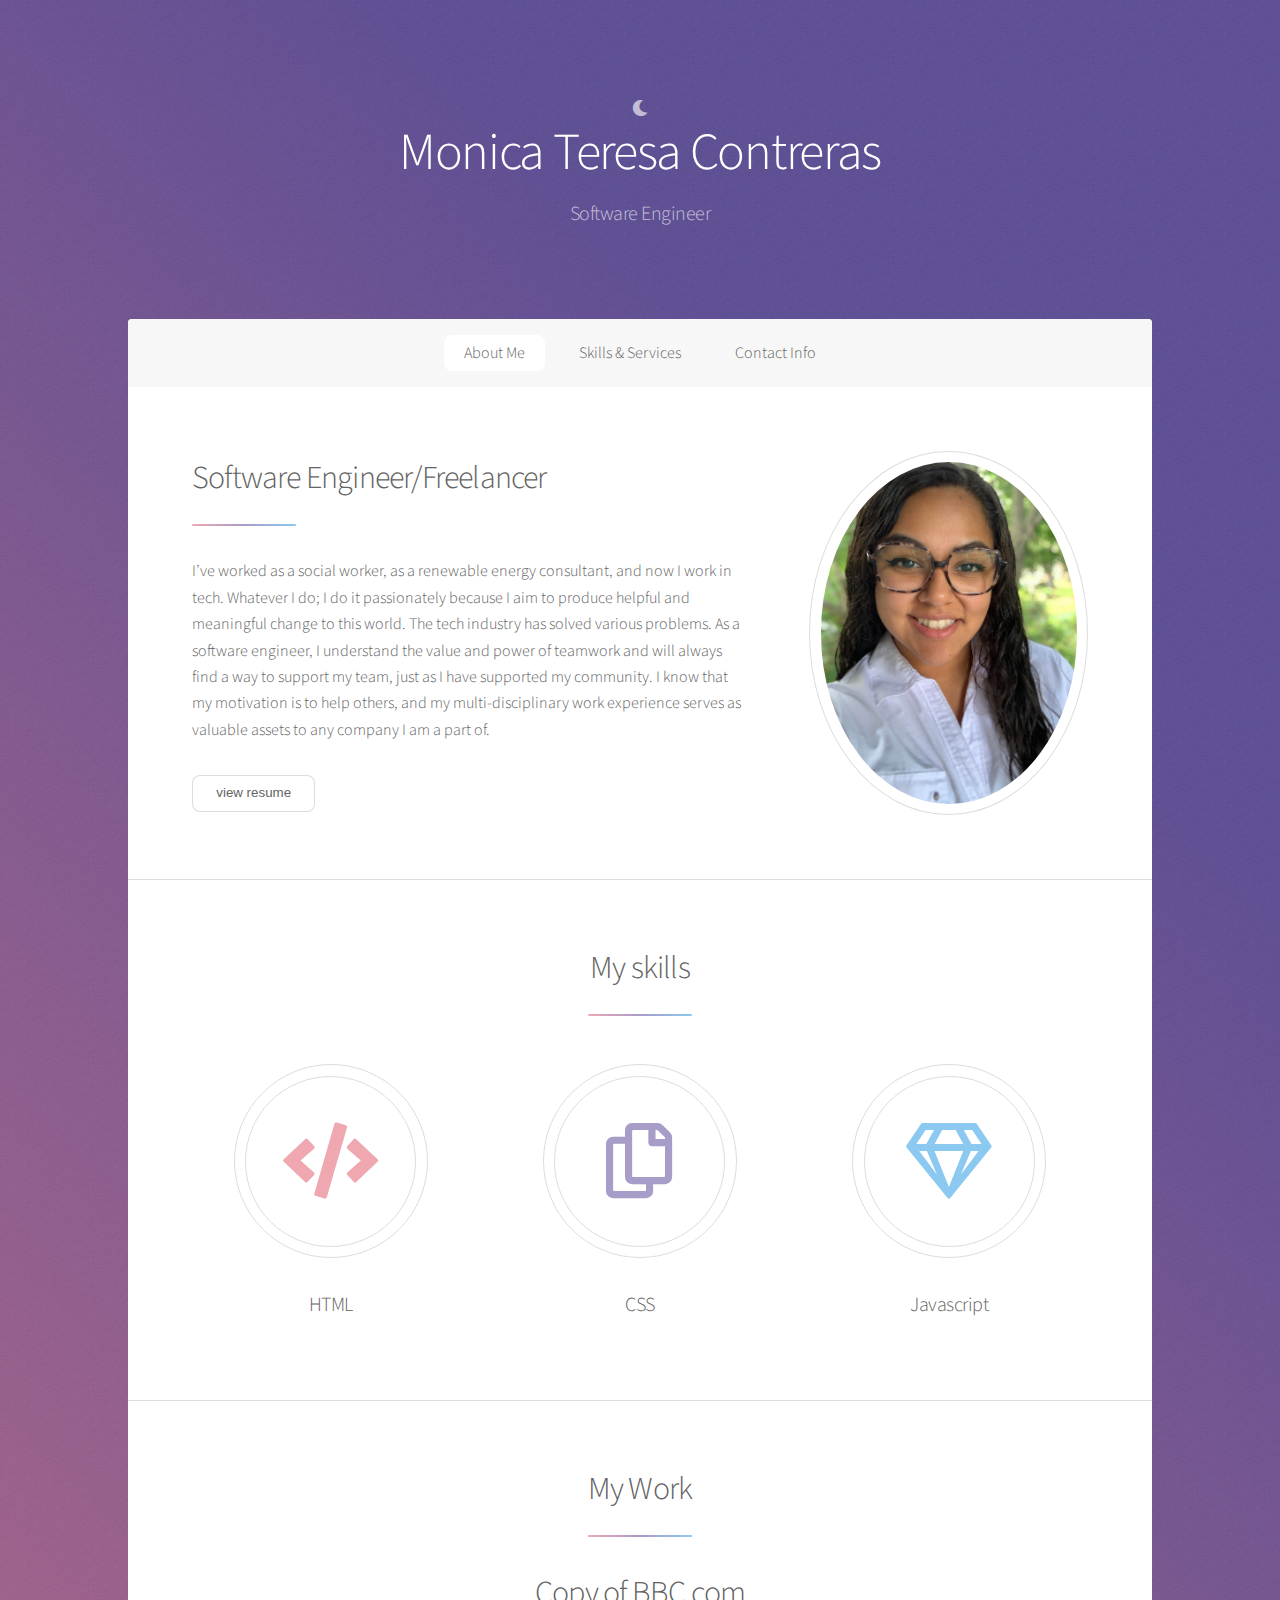
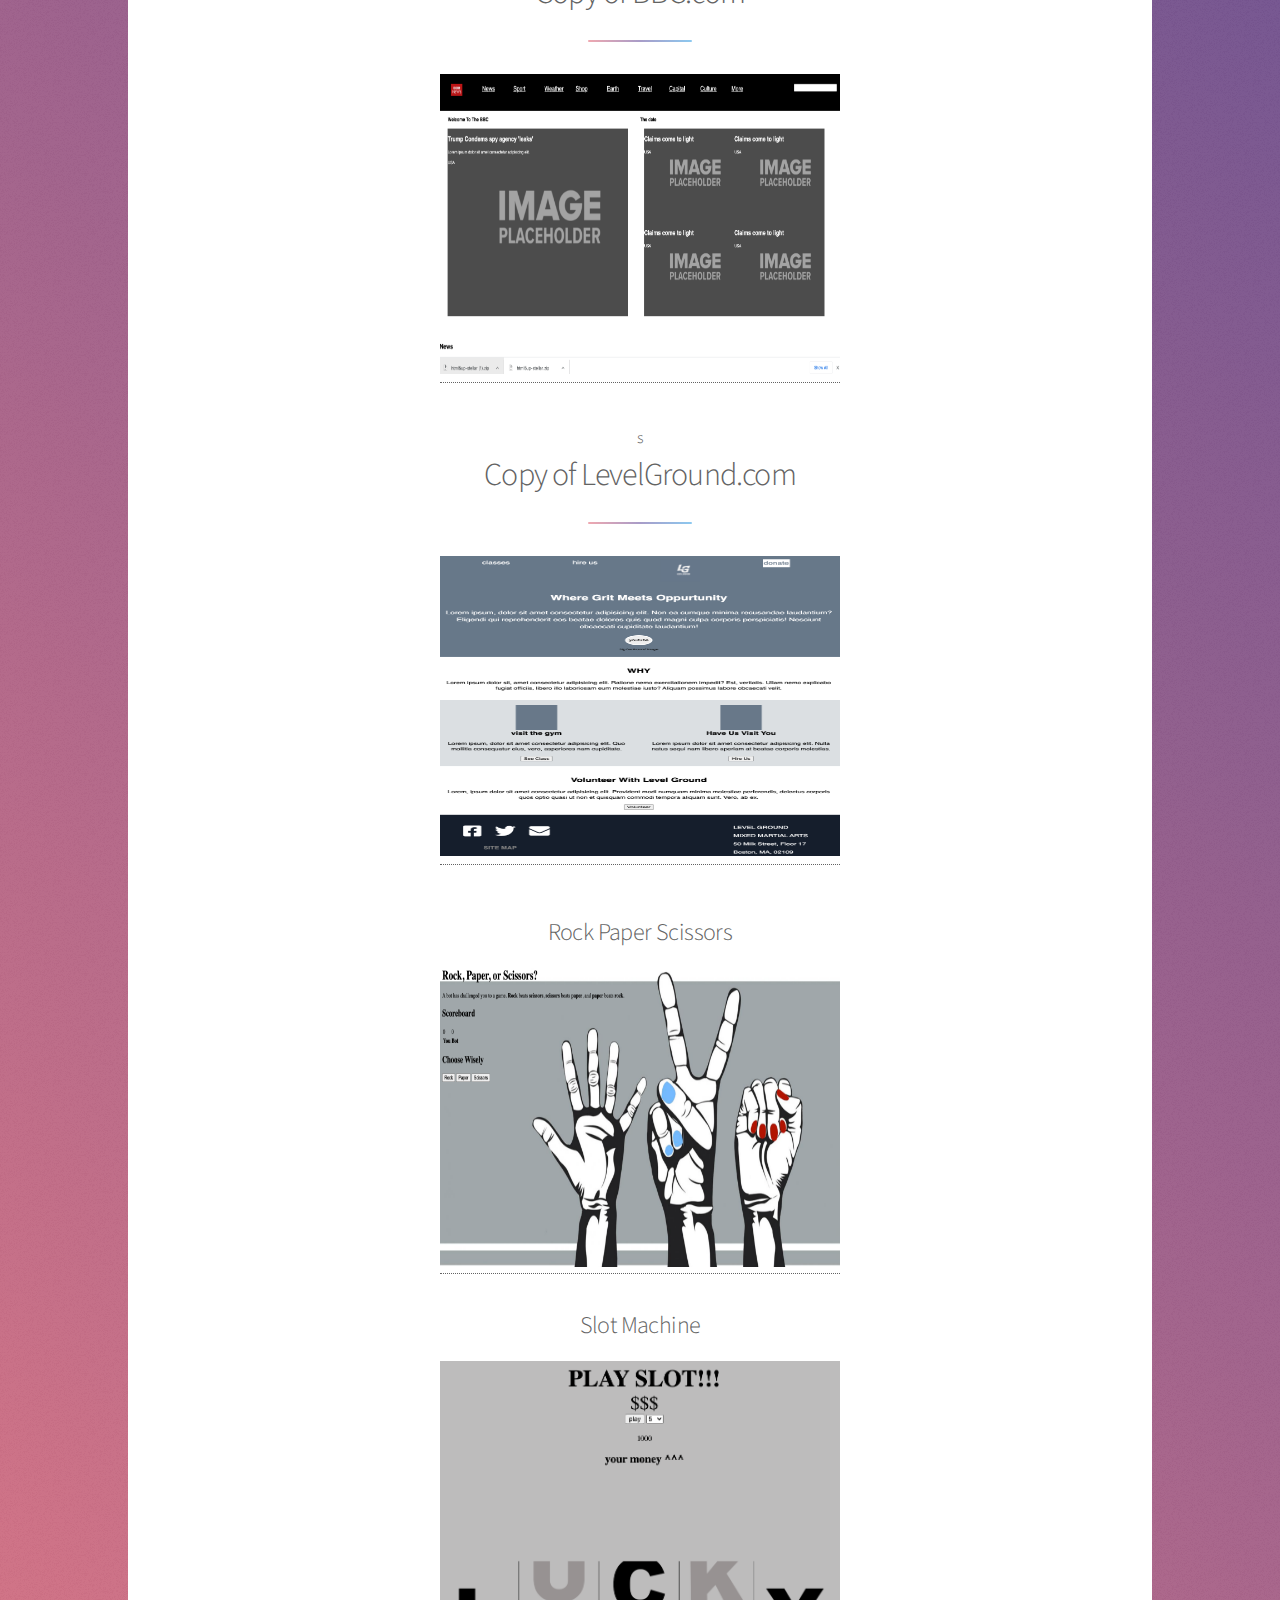
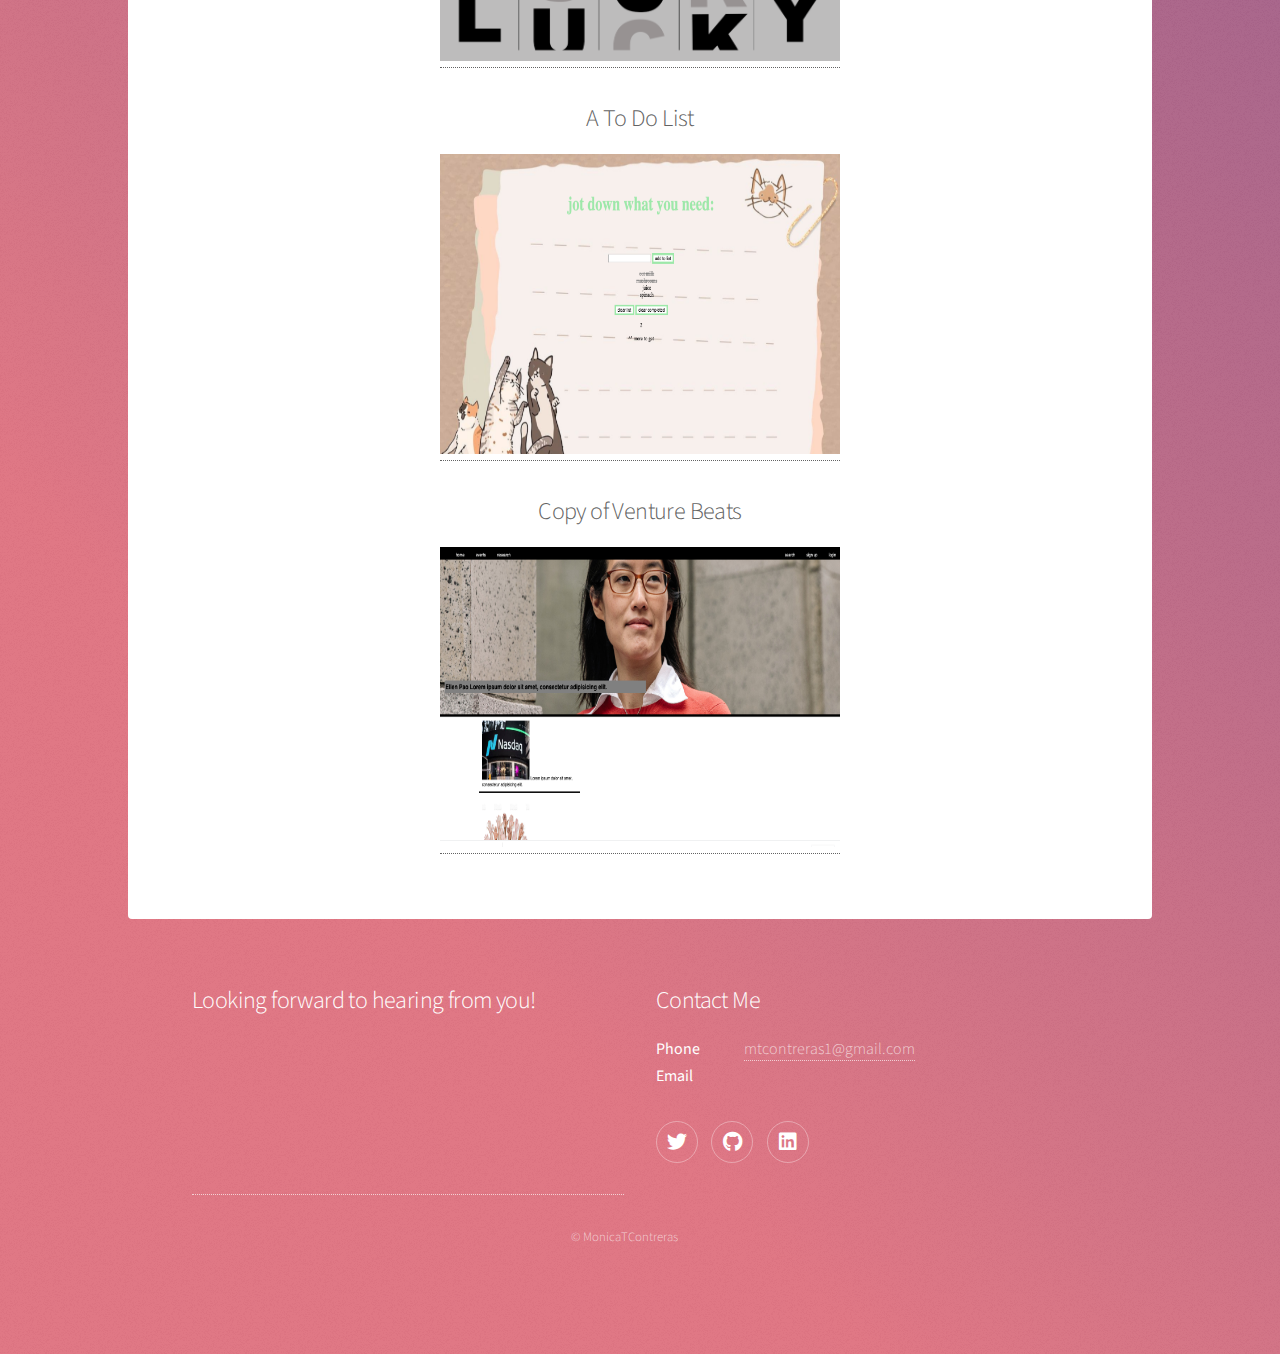
==== commit af56b36f: "firstPushCommit" ====
--- a/portfolio/index.html
+++ b/portfolio/index.html
@@ -38,7 +38,7 @@
 				<!-- Main -->
 					<div id="main">
 
-						<!-- Introduction -->
+						<!--- Introduction --->
 							<section id="intro" class="main">
 								<div class="spotlight">
 									<div class="content">
@@ -86,7 +86,7 @@
 									<h2>My Work</h2>
 									<h2>Copy of BBC.com</h2>
 									<p> <a href="https://monicasbbc.netlify.app/"><img src="images/bbcscreenshot.png"alt="BBC" width="400" height="300"></a></p>
-
+s
 									<h2>Copy of LevelGround.com</h2>
 								<p> <a href="https://monicasthelevelground.netlify.app"><img src="images/levelgroundscreenshot.png" alt="levelground" width="400" height="300" >
 								</a></p>
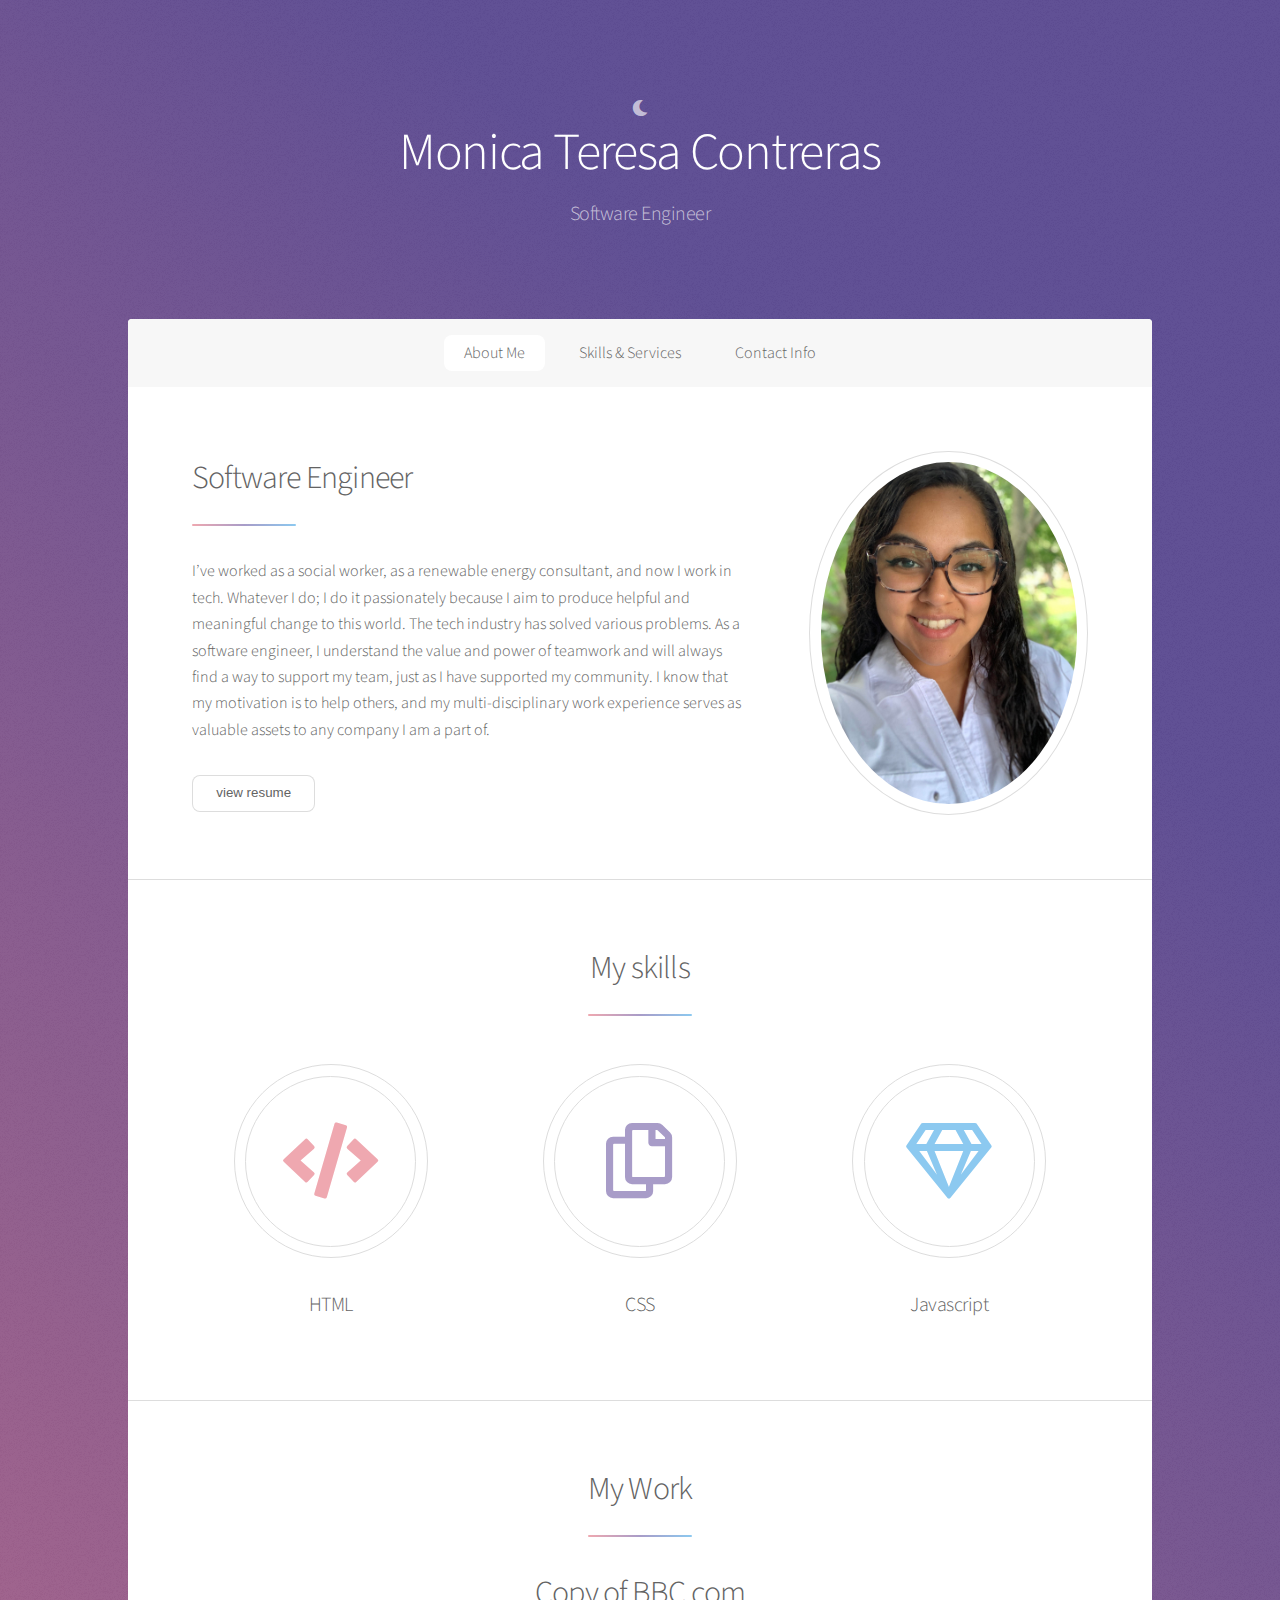
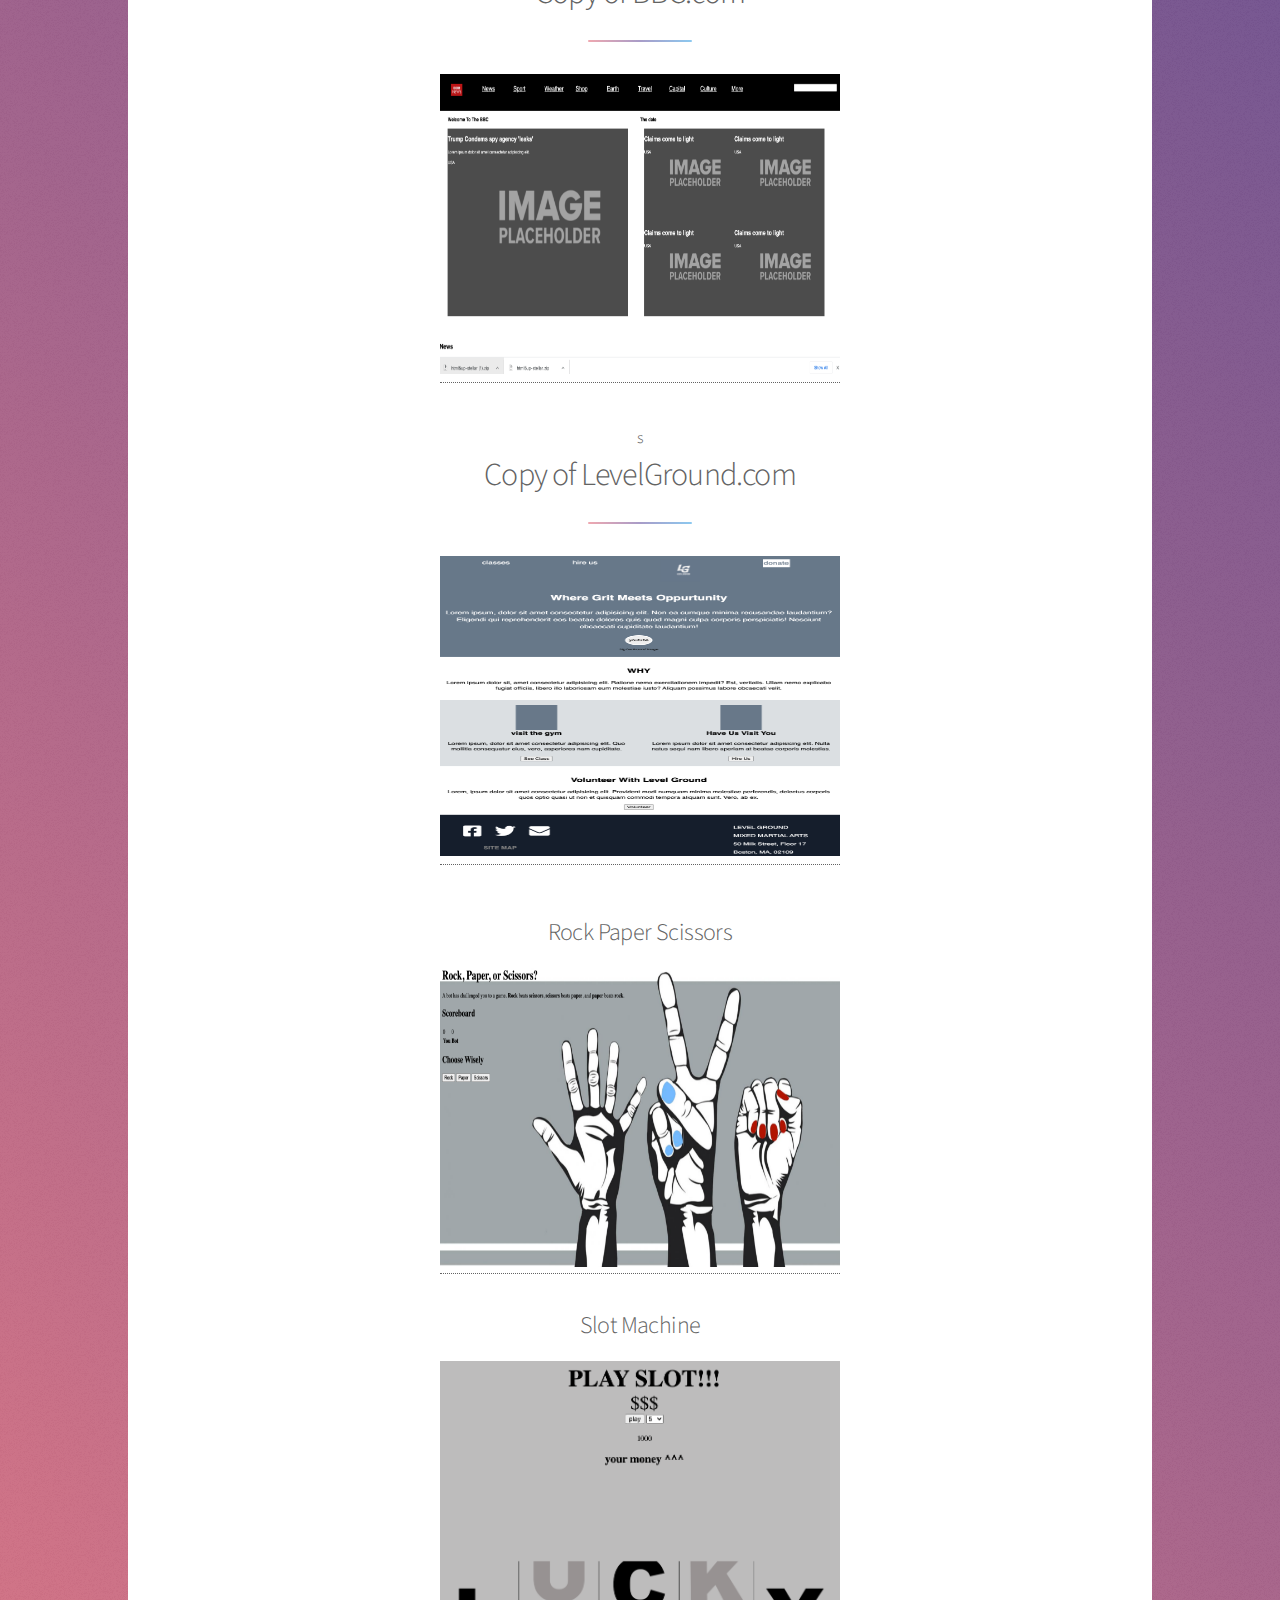
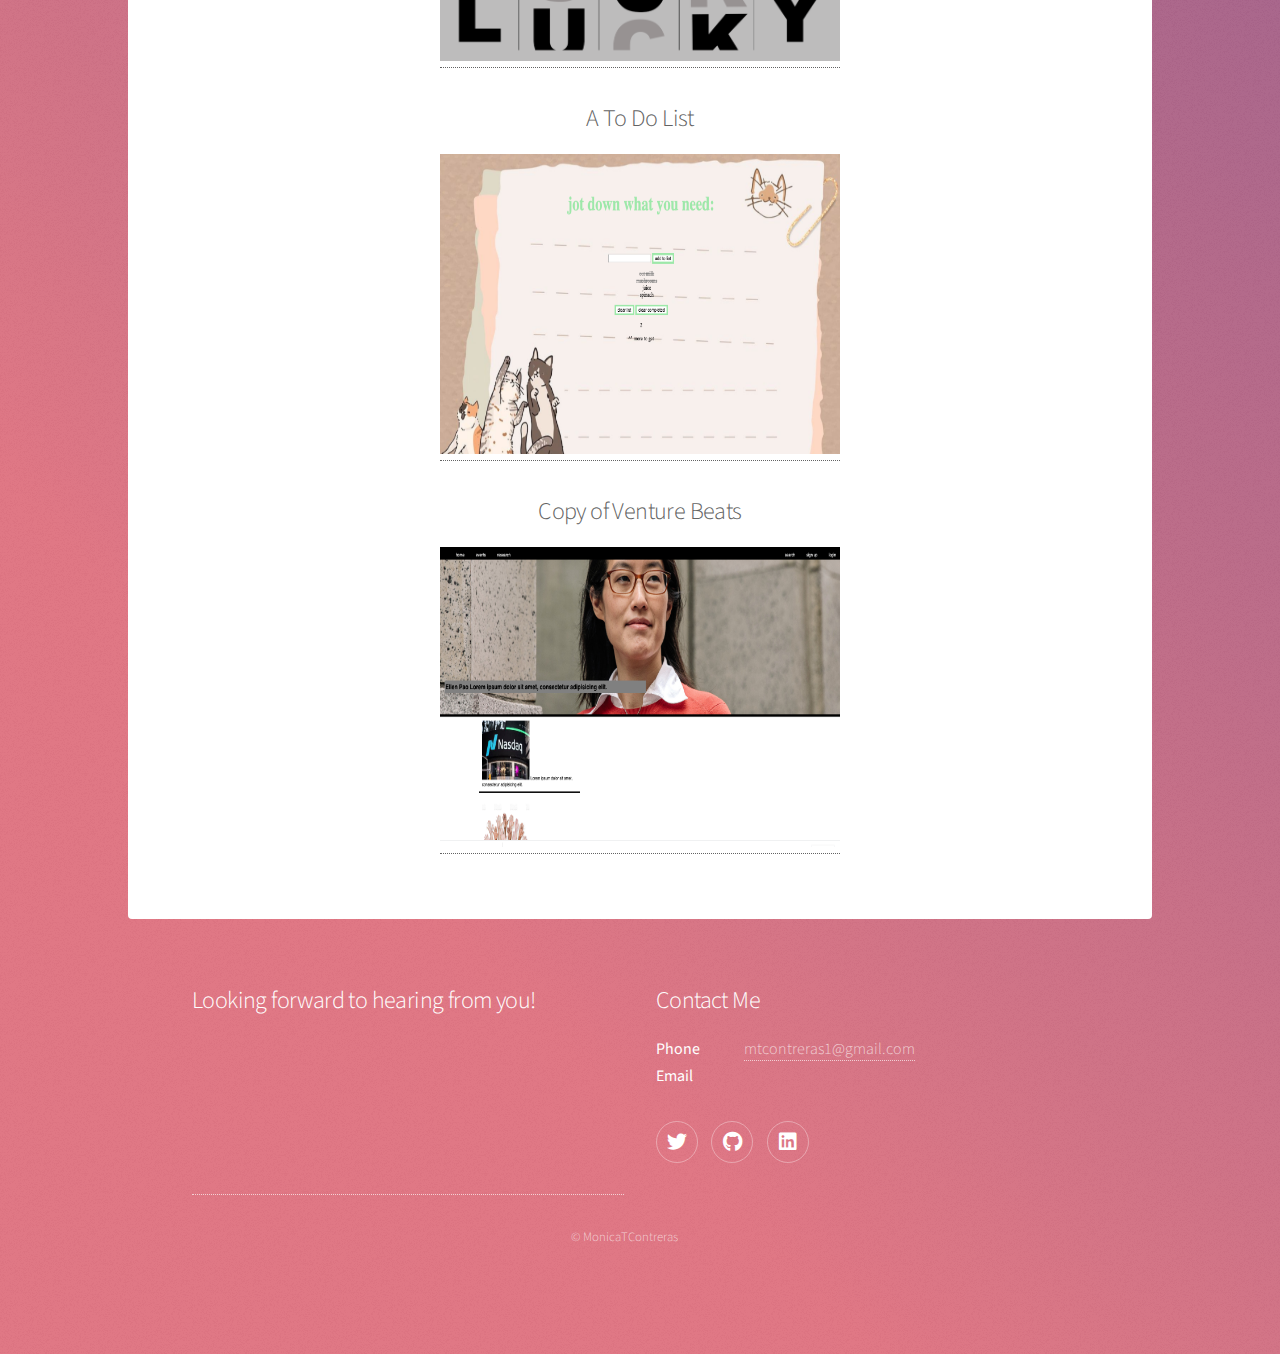
==== commit 9293e380: "firstPushCommit" ====
--- a/portfolio/index.html
+++ b/portfolio/index.html
@@ -43,7 +43,7 @@
 								<div class="spotlight">
 									<div class="content">
 										<header class="major">
-											<h2> Software Engineer/Freelancer</h2>
+											<h2> Software Engineer</h2>
 										</header>
 										<p> 
 											​​I’ve worked as a social worker, as a renewable energy consultant, and now I work in tech. Whatever I do; I do it passionately because I aim to produce helpful and meaningful change to this world. The tech industry has solved various problems. As a software engineer, I understand the value and power of teamwork and will always find a way to support my team, just as I have supported my community. I know that my motivation is to help others, and my multi-disciplinary work experience serves as valuable assets to any company I am a part of. 
